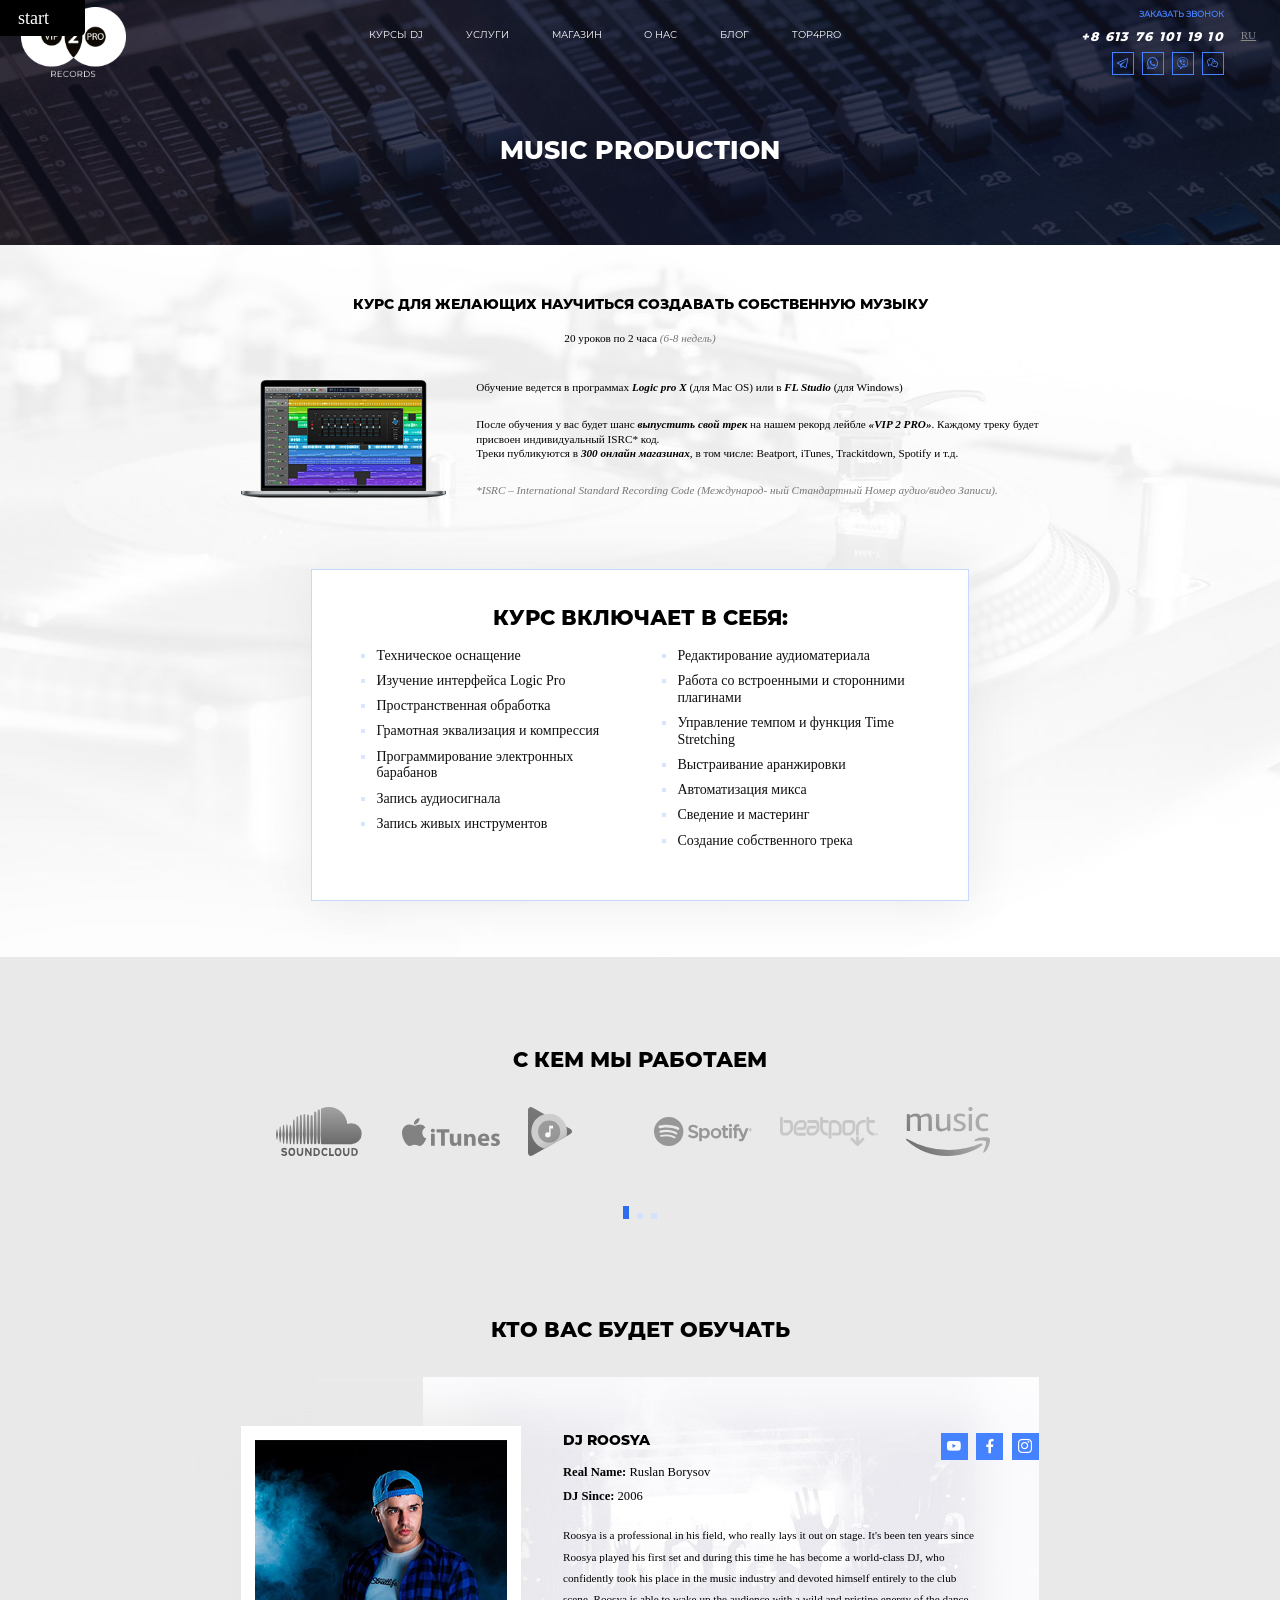
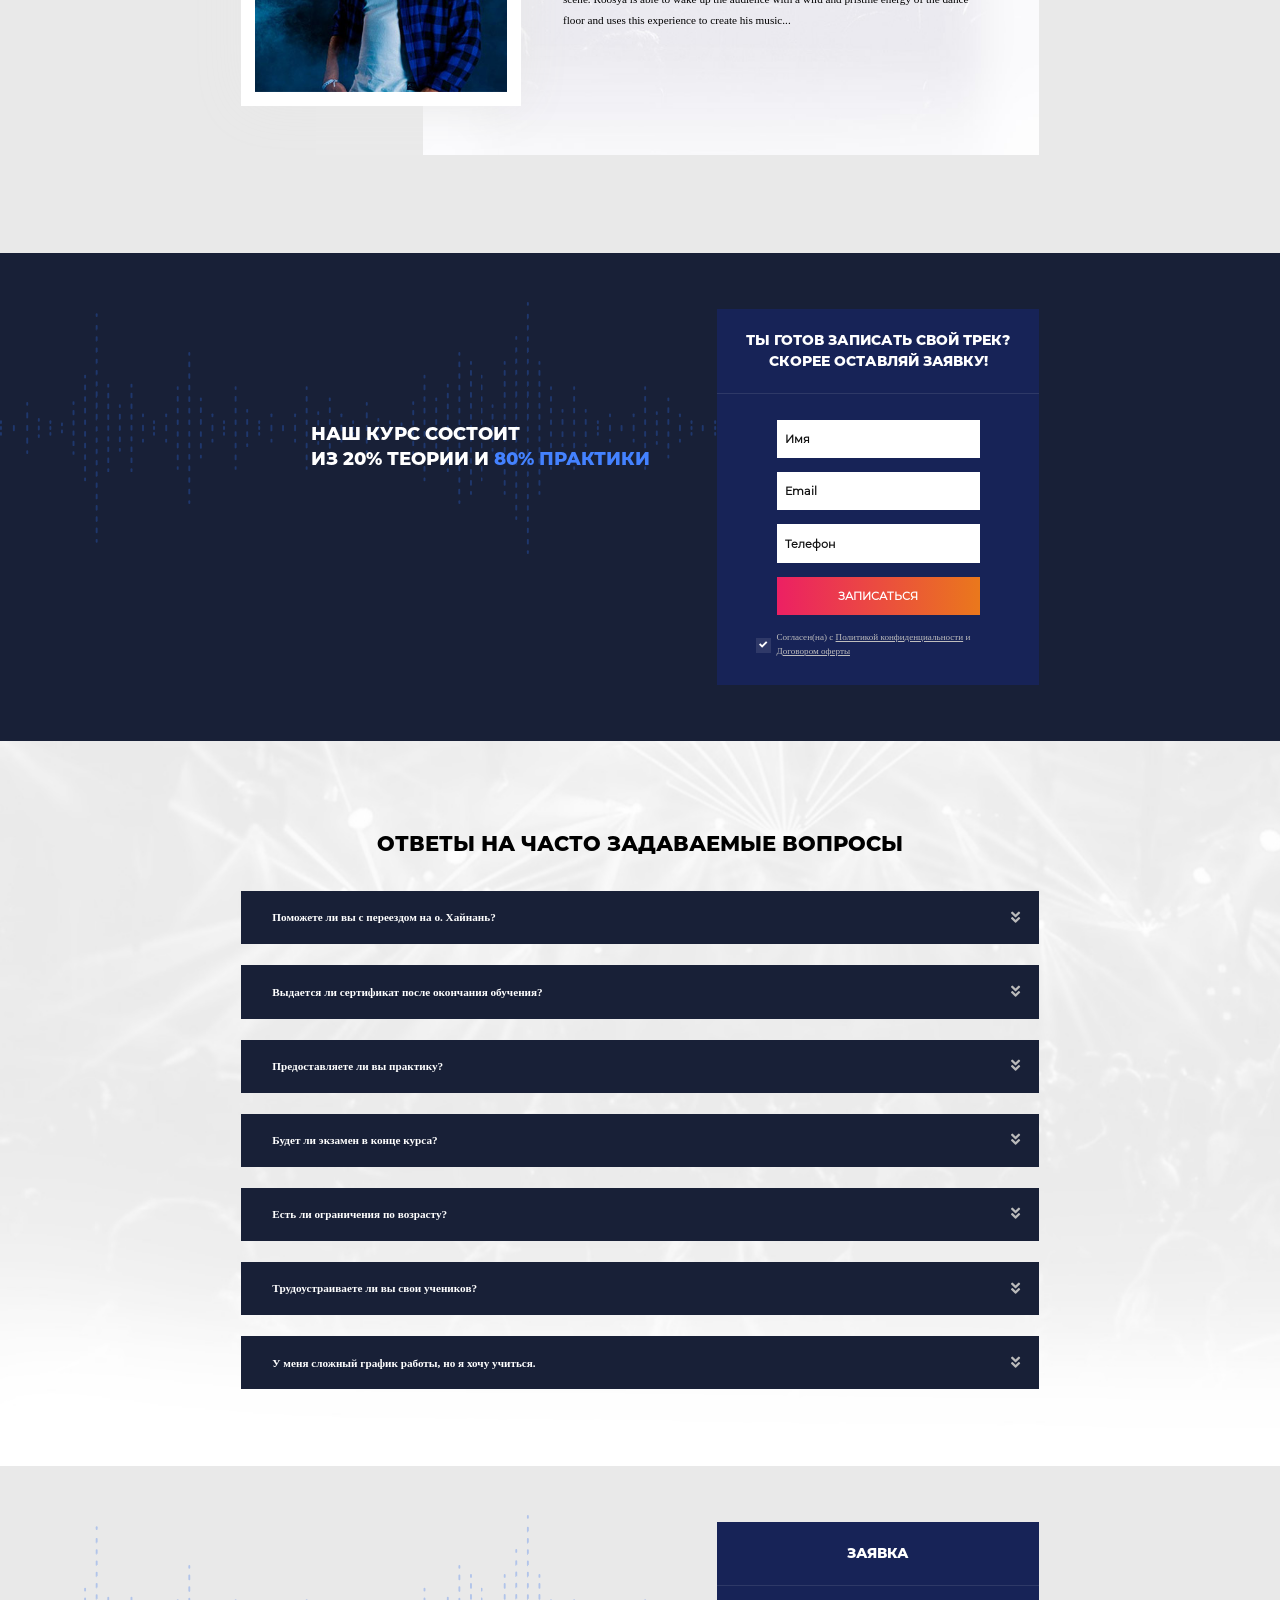
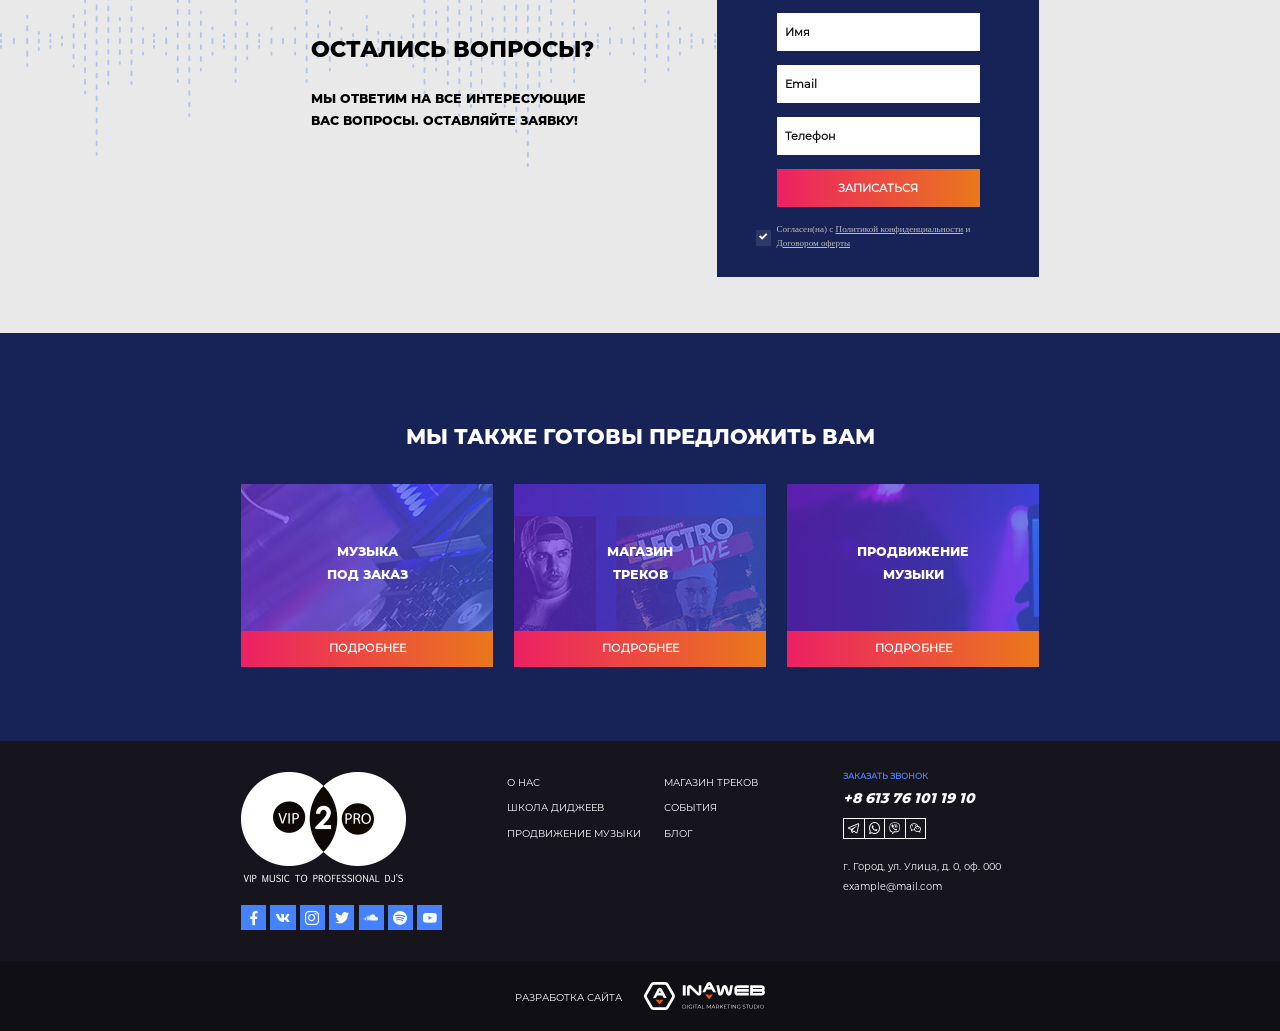
==== index.html @ 23c4c739 "first commit" ====
<!DOCTYPE html>
<html lang="en">
<head>
    <meta charset="UTF-8">
    <meta name="viewport" content="width=device-width, initial-scale=1">
    <title>Music production</title>
    <link rel="stylesheet" href="css/main.css">
    <link rel="stylesheet" href="fonts/icomoon/style.css">
    <script type='text/javascript' src='js/jq.js'></script>
    <script type='text/javascript' src='js/js.js'></script>
    <script type='text/javascript' src="js/jquery.carouFredSel-6.2.1.js"></script>
    <script type='text/javascript' src="js/events.js"></script>
</head>
<body>
<div id="page">
    <div class="mobileNav">
        <div class="mobileHeader">
            <div class="logo"><a href="#"><img src="img/logos/logo-min.png" alt=""></a></div>
            <div class="menuCont">
                <img src="img/icons/menu.svg" alt="">
            </div>
            <div class="mid">
                <div class="dropDown">
                    <span>ru</span>
                    <ul>
                        <li><a href="#">cn</a></li>
                        <li><a href="#">en</a></li>
                    </ul>
                </div>
                <ul class="mhControls">
                    <li>
                        <i class="icon-like"></i>
                        <span>1</span>
                    </li>
                    <li>
                        <i class="icon-cart"></i>
                        <span>1</span>
                    </li>
                    <li class="show">
                        <a href="tel:+375291234567"><i class="icon-phone"></i></a>
                    </li>
                </ul>
            </div>
        </div>
        <div class="mobileMenu">
            <div class="holder"></div>
            <ul>
                <li><a href="#">Курсы DJ</a></li>
                <li><a href="#">Услуги</a></li>
                <li><a href="#">Магазин</a></li>
                <li><a href="#">Школа диджеев</a></li>
                <li><a href="#">Продвижение музыки</a></li>
                <li><a href="#">Top4Pro</a></li>
                <li><a href="#">О нас</a></li>
                <li><a href="#">События</a></li>
                <li><a href="#">Блог</a></li>
            </ul>
        </div>
        <div class="mhHolder"></div>
    </div>
    <header>
        <div class="logo">
            <a href="/"><img src="img/logos/logo.png" alt=""></a>
        </div>
        <div class="linksContacs">
            <div class="right">
                <div class="dropDown">
                    <span>ru</span>
                    <ul>
                        <li><a href="#">cn</a></li>
                        <li><a href="#">en</a></li>
                    </ul>
                </div>
            </div>
            <div class="left">
                <ul class="inlineFix">
                    <li>
                        <i class="icon-like"></i>
                        <span>1</span>
                    </li>
                    <li>
                        <i class="icon-cart"></i>
                        <span>1</span>
                    </li>
                </ul>
            </div>
            <div class="wrapper">
                <div class="reqCall"><a href="">заказать звонок</a></div>
                <div class="phone"><span>+8 613 76 101 19 10</span></div>
                <ul class="messengerList">
                    <li>
                        <a href="#"><i class="icon-telegram-app-hover"></i></a>
                    </li>
                    <li>
                        <a href="#"><i class="icon-whatsapp-hover"></i></a>
                    </li>
                    <li>
                        <a href="#"><i class="icon-viber-hover"></i></a>
                    </li>
                    <li>
                        <a href="#"><i class="icon-weixin-hover"></i></a>
                    </li>
                </ul>
            </div>
        </div>
        <ul class="headerMenu">
            <li><a href="#">курсы dj</a></li>
            <li><a href="#">услуги</a></li>
            <li><a href="#">магазин</a></li>
            <li><a href="#">о нас</a></li>
            <li><a href="#">блог</a></li>
            <li><a href="#">top4pro</a></li>
        </ul>
    </header>
    <div id="content">
        <selection class="intro musicProd">
            <div class="contentWrapper">
                <h1>music production</h1>
            </div>
        </selection>
        <selection class="courseInfo">
            <div class="contentWrapper">
                <h2 class="selTitleMin">Курс для желающих научиться создавать собственную музыку</h2>
                <div class="courseLenght">20 уроков по 2 часа <span class="grayItal">(6-8 недель)</span></div>
                <div class="metaInfo">
                    <div class="imgWrapper">
                        <img src="img/logicx.png">
                    </div>
                    <div class="textWrapper">
                        <p>Обучение ведется в программах <span class="blackItal">Logic pro X</span> (для Mac OS) или в <span class="blackItal">FL Studio</span> (для Windows)</p>
                        <p>После обучения у вас будет шанс <span class="blackItal">выпустить свой трек</span> на нашем рекорд лейбле
                            <span class="blackItal">«VIP 2 PRO»</span>. Каждому треку будет присвоен индивидуальный ISRC* код.<br>
                            Треки публикуются в <span class="blackItal">300 онлайн магазинах</span>, в том числе: Beatport, iTunes, Trackitdown, Spotify и т.д.</p>
                        <p class="ps"><span class="grayItal">*ISRC – International Standard Recording Code (Международ- ный Стандартный Номер аудио/видео Записи).</span></p>
                    </div>
                    <div class="clear"></div>
                    <div class="courseInclude">
                        <h2 class="selTitle">Курс включает в себя:</h2>
                        <ul class="left">
                            <li><span>Техническое оснащение</span></li>
                            <li><span>Изучение интерфейса Logic Pro</span></li>
                            <li><span>Пространственная обработка</span></li>
                            <li><span>Грамотная эквализация и компрессия</span></li>
                            <li><span>Программирование электронных барабанов</span></li>
                            <li><span>Запись аудиосигнала</span></li>
                            <li><span>Запись живых инструментов</span></li>
                        </ul>
                        <ul class="right">
                            <li><span>Редактирование аудиоматериала</span></li>
                            <li><span>Работа со встроенными и сторонними плагинами</span></li>
                            <li><span>Управление темпом и функция Time Stretching</span></li>
                            <li><span>Выстраивание аранжировки</span></li>
                            <li><span>Автоматизация микса</span></li>
                            <li><span>Сведение и мастеринг</span></li>
                            <li><span>Создание собственного трека</span></li>
                        </ul>
                        <div class="clear"></div>
                    </div>
                </div>
            </div>
        </selection>
        <selection class="weWork">
            <div class="contentWrapper">
                <h2 class="selTitle">С кем мы работаем</h2>
                <div class="list_carousel responsive carousel-sponsors">
                    <ul class="wwList" id="carousel-sponsors-id">
                        <li><a href="#"><img src="img/logos/soundcloud_logo.svg" alt=""></a></li>
                        <li><a href="#" class="blackLogo"><img src="img/logos/itunes_logo.svg" alt=""></a></li>
                        <li><a href="#"><img src="img/logos/googleplaymusic-logo.svg" alt=""></a></li>
                        <li><a href="#"><img src="img/logos/spotify-logo.svg" alt=""></a></li>
                        <li><a href="#"><img src="img/logos/beatport-logo.svg" alt=""></a></li>
                        <li><a href="#"><img src="img/logos/amazonmusic-logo.svg" alt=""></a></li>
                        <li><a href="#"><img src="img/logos/deezer-logo.svg" alt=""></a></li>
                        <li><a href="#"><img src="img/logos/soundcloud_logo.svg" alt=""></a></li>
                        <li><a href="#" class="blackLogo"><img src="img/logos/itunes_logo.svg" alt=""></a></li>
                        <li><a href="#"><img src="img/logos/googleplaymusic-logo.svg" alt=""></a></li>
                        <li><a href="#"><img src="img/logos/spotify-logo.svg" alt=""></a></li>
                        <li><a href="#"><img src="img/logos/beatport-logo.svg" alt=""></a></li>
                        <li><a href="#"><img src="img/logos/amazonmusic-logo.svg" alt=""></a></li>
                        <li><a href="#"><img src="img/logos/deezer-logo.svg" alt=""></a></li>
                    </ul>
                </div>
                <ul class="rsPagination inlineFix" id="sponsorPagination">
                    <li></li>
                    <li></li>
                    <li></li>
                    <li class="selected"></li>
                    <li></li>
                </ul>
            </div>
        </selection>
        <selection class="teacherSel">
            <div class="contentWrapper">
                <h2 class="selTitle">Кто вас будет обучать</h2>
                <div class="teacherInfo">
                    <div class="imgWrapper">
                        <img src="img/dj-photo.jpg" alt="">
                    </div>
                    <div class="textWrapper">
                        <div class="socLinks">
                            <a href=""><i class="icon-youtube"></i></a>
                            <a href=""><i class="icon-facebook"></i></a>
                            <a href=""><i class="icon-instagram"></i></a>
                        </div>
                        <div class="title">DJ ROOSYA</div>
                        <div class="row">
                            <span>Real Name:</span> Ruslan Borysov
                        </div>
                        <div class="row">
                            <span>DJ Since:</span> 2006
                        </div>
                        <p>
                            Roosya is a professional in his field, who really lays it out on stage. It's been ten years since Roosya played his first set and during this
                            time he has become a world-class DJ, who confidently took his place in the music industry and devoted himself entirely to the club scene.
                            Roosya is able to wake up the audience with a wild and pristine energy of the dance floor and uses this experience to create his music...
                        </p>
                    </div>
                </div>
                <div class="clear"></div>
            </div>
        </selection>
        <selection class="reqForm rq3">
            <div class="formBg"></div>
            <div class="contentWrapper">
                <div class="textWrapper">
                    <div class="more">Наш курс состоит<br>из 20% теории и <span class="blue">80% практики</span></div>
                </div>
                <div class="formWrapper">
                    <div class="title">Ты готов записать свой трек?<br>Скорее оставляй заявку!</div>
                    <ul class="cList">
                        <li><input type="text" placeholder="Имя"></li>
                        <li><input type="text" placeholder="Email"></li>
                        <li><input type="text" placeholder="Телефон"></li>
                        <li><input class="gradientButton" type="submit" value="Записаться"></li>
                    </ul>
                    <div class="conf">
                        <label class="cCheck">
                            <input type="checkbox">
                            <span class="checkBox"><i class="icon-checkmark"></i></span>
                            <span class="text">Согласен(на) с <a href="#">Политикой конфиденциальности</a> и <a href="#">Договором оферты</a></span>
                        </label>
                    </div>
                </div>
                <div class="clear"></div>
            </div>
        </selection>
        <selection class="moreQuestions">
            <div class="contentWrapper">
                <h2 class="selTitle">Ответы на часто задаваемые вопросы</h2>
                <ul class="slideList">
                    <li>
                        <div class="title">
                            <div class="tWrap">
                                <span>Поможете ли вы с переездом на о. Хайнань?</span>
                                <div class="arrow">
                                    <i class="icon-angle-double-down"></i>
                                    <i class="icon-angle-double-up"></i>
                                </div>
                            </div>
                        </div>
                        <div class="more">
                            <p>Да, мы помогаем с переездом. Да, мы помогаем с переездом. Да, мы помогаем с переездом. Да, мы помогаем с переездом. Да, мы помогаем с переездом.</p>
                        </div>
                    </li>
                    <li>
                        <div class="title">
                            <div class="tWrap">
                                <span>Выдается ли сертификат после окончания обучения?</span>
                                <div class="arrow">
                                    <i class="icon-angle-double-down"></i>
                                    <i class="icon-angle-double-up"></i>
                                </div>
                            </div>
                        </div>
                        <div class="more">
                            <p>Да, мы помогаем с переездом. Да, мы помогаем с переездом. Да, мы помогаем с переездом. Да, мы помогаем с переездом. Да, мы помогаем с переездом.</p>
                        </div>
                    </li>
                    <li>
                        <div class="title">
                            <div class="tWrap">
                                <span>Предоставляете ли вы практику?</span>
                                <div class="arrow">
                                    <i class="icon-angle-double-down"></i>
                                    <i class="icon-angle-double-up"></i>
                                </div>
                            </div>
                        </div>
                        <div class="more">
                            <p>Да, мы помогаем с переездом. Да, мы помогаем с переездом. Да, мы помогаем с переездом. Да, мы помогаем с переездом. Да, мы помогаем с переездом.</p>
                        </div>
                    </li>
                    <li>
                        <div class="title">
                            <div class="tWrap">
                                <span>Будет ли экзамен в конце курса?</span>
                                <div class="arrow">
                                    <i class="icon-angle-double-down"></i>
                                    <i class="icon-angle-double-up"></i>
                                </div>
                            </div>
                        </div>
                        <div class="more">
                            <p>Да, мы помогаем с переездом. Да, мы помогаем с переездом. Да, мы помогаем с переездом. Да, мы помогаем с переездом. Да, мы помогаем с переездом.</p>
                        </div>
                    </li>
                    <li>
                        <div class="title">
                            <div class="tWrap">
                                <span>Есть ли ограничения по возрасту?</span>
                                <div class="arrow">
                                    <i class="icon-angle-double-down"></i>
                                    <i class="icon-angle-double-up"></i>
                                </div>
                            </div>
                        </div>
                        <div class="more">
                            <p>Да, мы помогаем с переездом. Да, мы помогаем с переездом. Да, мы помогаем с переездом. Да, мы помогаем с переездом. Да, мы помогаем с переездом.</p>
                        </div>
                    </li>
                    <li>
                        <div class="title">
                            <div class="tWrap">
                                <span>Трудоустраиваете ли вы свои учеников?</span>
                                <div class="arrow">
                                    <i class="icon-angle-double-down"></i>
                                    <i class="icon-angle-double-up"></i>
                                </div>
                            </div>
                        </div>
                        <div class="more">
                            <p>Да, мы помогаем с переездом. Да, мы помогаем с переездом. Да, мы помогаем с переездом. Да, мы помогаем с переездом. Да, мы помогаем с переездом.</p>
                        </div>
                    </li>
                    <li>
                        <div class="title">
                            <div class="tWrap">
                                <span>У меня сложный график работы, но я хочу учиться.</span>
                                <div class="arrow">
                                    <i class="icon-angle-double-down"></i>
                                    <i class="icon-angle-double-up"></i>
                                </div>
                            </div>
                        </div>
                        <div class="more">
                            <p>Да, мы помогаем с переездом. Да, мы помогаем с переездом. Да, мы помогаем с переездом. Да, мы помогаем с переездом. Да, мы помогаем с переездом.</p>
                        </div>
                    </li>
                </ul>
            </div>
        </selection>
        <selection class="reqForm rq2">
            <div class="formBg"></div>
            <div class="contentWrapper">
                <div class="textWrapper">
                    <h2>Остались вопросы?</h2>
                    <h3>Мы ответим на все интересующие<br>вас вопросы. Оставляйте заявку!</h3>
                </div>
                <div class="formWrapper">
                    <div class="title">заявка</div>
                    <ul class="cList">
                        <li><input type="text" placeholder="Имя"></li>
                        <li><input type="text" placeholder="Email"></li>
                        <li><input type="text" placeholder="Телефон"></li>
                        <li><input class="gradientButton" type="submit" value="Записаться"></li>
                    </ul>
                    <div class="conf">
                        <label class="cCheck">
                            <input type="checkbox">
                            <span class="checkBox"><i class="icon-checkmark"></i></span>
                            <span class="text">Согласен(на) с <a href="#">Политикой конфиденциальности</a> и <a href="#">Договором оферты</a></span>
                        </label>
                    </div>
                </div>
                <div class="clear"></div>
            </div>
        </selection>
        <selection class="moreOffers">
            <div class="contentWrapper">
                <h2 class="selTitle">Мы также готовы предложить вам</h2>
                <ul class="mOffersList">
                    <li>
                        <div class="imgWrapper">
                            <img src="img/custom-music-card.jpg" alt="">
                            <div><span>Музыка<br>под заказ</span></div>
                        </div>
                        <a href="#" class="cButton">подробнее</a>
                    </li>
                    <li>
                        <div class="imgWrapper">
                            <img src="img/shop-card.jpg" alt="">
                            <div><span>Магазин<br>треков</span></div>
                        </div>
                        <a href="#" class="cButton">подробнее</a>
                    </li>
                    <li>
                        <div class="imgWrapper">
                            <img src="img/advance-card.jpg" alt="">
                            <div><span>Продвижение<br>музыки</span></div>
                        </div>
                        <a href="#" class="cButton">подробнее</a>
                    </li>
                </ul>
                <div class="clear"></div>
            </div>
        </selection>
    </div>
    <div class="footerHolder"></div>
    <footer>
        <div class="contentWrapper">
            <div class="left">
                <div class="logo">
                    <a href="#"><img src="img/logos/logo-footer.png"></a>
                </div>
                <div class="socLinks">
                    <a href=""><i class="icon-facebook"></i></a>
                    <a href=""><i class="icon-vk-footer"></i></a>
                    <a href=""><i class="icon-instagram"></i></a>
                    <a href=""><i class="icon-twitter-footer"></i></a>
                    <a href=""><i class="icon-soundcloud-footer"></i></a>
                    <a href=""><i class="icon-spotify-footer"></i></a>
                    <a href=""><i class="icon-youtube"></i></a>
                </div>
            </div>
            <div class="right">
                <div class="reqCall">
                    <a href="#">Заказать звонок</a>
                </div>
                <div class="phone">+8 613 76 101 19 10</div>
                <ul class="revSocLinks">
                    <li><a href="#"><i class="icon-telegram-app-hover"></i></a></li>
                    <li><a href="#"><i class="icon-whatsapp-hover"></i></a></li>
                    <li><a href="#"><i class="icon-viber-hover"></i></a></li>
                    <li><a href="#"><i class="icon-weixin-hover"></i></a></li>
                </ul>
                <p>г. Город, ул. Улица, д. 0, оф. 000</p>
                <p><a href="mailto:example@mail.com">example@mail.com</a></p>
            </div>
            <ul class="menu">
                <li><a href="#">О нас</a></li>
                <li><a href="#">Магазин треков</a></li>
                <li><a href="#">Школа диджеев</a></li>
                <li><a href="#">События</a></li>
                <li><a href="#">Продвижение музыки</a></li>
                <li><a href="#">Блог</a></li>
            </ul>
            <div class="clear"></div>
        </div>
        <div class="siteDevelopment">
            <span>разработка сайта</span>
            <img src="img/logos/inaweb.svg" alt="">
        </div>
    </footer>
</div>
</body>
</html>
---- css/main.css ----
html, body, div, span, applet, object, iframe,
h1, h2, h3, h4, h5, h6, p, blockquote, pre,
a, abbr, acronym, address, big, cite, code,
del, dfn, em, img, ins, kbd, q, s, samp,
small, strike, strong, sub, sup, tt, var,
b, u, i, center,
dl, dt, dd, ol, ul, li,
fieldset, form, label, legend,
table, caption, tbody, tfoot, thead, tr, th, td,
article, aside, canvas, details, embed,
figure, figcaption, footer, header, hgroup,
main, menu, nav, output, ruby, section, summary,
time, mark, audio, video {
    margin: 0;
    padding: 0;
    border: 0;
    vertical-align: baseline;
}

article, aside, details, figcaption, figure,
footer, header, hgroup, main, menu, nav, section {
    display: block;
}

ol, ul {
    list-style: none;
}

blockquote, q {
    quotes: none;
}

blockquote:before, blockquote:after,
q:before, q:after {
    content: '';
    content: none;
}

button, html input[type=button], input[type=reset], input[type=submit] {
    -webkit-appearance: button;
    cursor: pointer;
}

a:hover, a:active {
    outline: none;
}

html, body {
    height: 100%;
    min-height: 100%;
    background-color: #e9e9e9;
}

table {
    border-collapse: collapse;
    border-spacing: 0;
}

@font-face {
    font-family: PTSans;
    src: url("../fonts/pt-sans/pts55f.ttf");
}

@font-face {
    font-family: montserrat;
    src: url("../fonts/montserrat/Montserrat-ExtraBold.otf");
}

@font-face {
    font-family: montserratR;
    src: url("../fonts/montserrat/Montserrat-Regular.otf");
}

body, .inlineFix li {
    line-height: 1;
    font-size: 20px;
    font-family: PTSans;
}

@media (max-width: 1700px) {
    body, .inlineFix li {
        font-size: 18px;
    }
}

@media (max-width: 1600px) {
    body, .inlineFix li {
        font-size: 17px;
    }
}

@media (max-width: 1500px) {
    body, .inlineFix li {
        font-size: 16px;
    }
}

@media (max-width: 1400px) {
    body, .inlineFix li {
        font-size: 14px;
    }
}

selection {
    display: block;
}

.contentWrapper {
    width: 57em;
    margin: 0 auto;
}

header {
    position: absolute;
    height: 6em;
    width: 100%;
    z-index: 2;
}

a {
    text-decoration: none;
}

header .logo {
    padding-top: 0.5em;
    margin-left: 1.5em;
    float: left;
}

header .logo img {
    height: 5em;
}

header .linksContacs {
    float: right;
}

.blackLogo {
    opacity: 0.5;
}

.blackLogo:hover {
    opacity: 1;
}

.intro {
    height: 25em;
    display: block;
    color: white;
    text-align: center;
    padding-top: 18em;
}

.intro.main {
    background: url(../img/intro_bg.jpg) no-repeat;
    background-size: cover;
}

.intro.musicProd {
    background: url(../img/music-production-main-bg.jpg) no-repeat;
    background-size: cover;
    padding: 9.5em 0 0;
    height: 8em;
}

.intro.musicShop {
    background: url(../img/shop-main-bg.jpg) no-repeat;
    background-size: cover;
    padding: 8em 0 0;
    height: 10.5em;
}

.intro h1 {
    text-transform: uppercase;
    font-family: montserrat;
    font-size: 1.8em;
    line-height: 1.4em;
}

.intro h2 {
    text-transform: uppercase;
    font-weight: bold;
    margin-top: 2.1em;
    font-size: 0.9em;
    font-family: montserratR;
}

.linksContacs {
    width: 15em;
    padding-top: 0.7em;
    -webkit-transform: translate3d(0, 0, 0);
    transform: translate3d(0, 0, 0);
}

.linksContacs .phone {
    color: white;
    font-size: 0.9em;
    font-weight: bold;
    padding: 1em 0 0.7em;
    font-style: italic;
    font-family: montserrat;
    letter-spacing: 0.1em;
}

.linksContacs .phone:hover {
    -ms-transform: scale(1.1);
    -moz-transform: scale(1.1);
    -webkit-transform: scale(1.1);
    -o-transform: scale(1.1);
    transform: scale(1.1);
}

.linksContacs .phone {
    -webkit-transition: all .2s;
    -moz-transition: all .2s;
    -o-transition: all .2s;
    transition: all .2s;
}

.linksContacs .wrapper {
    text-align: right;
    margin-right: 4em;
}

.listStyleBts {
    float: right;
}

.listStyleBts li {
    width: 2em;
    height: 2em;
    border: 1px solid #b5b5b5;
    color: #777777;
    display: inline-block;
    position: relative;
    text-align: center;
    cursor: pointer;
    margin-left: -1px;
    line-height: 2.2em;
}

.listStyleBts li.act {
    z-index: 1;
    cursor: default;
    color: #4282fe;
    border-color: #4282fe;
}

.blue {
    color: #4482ff;
}

.linksContacs .right {
    float: right;
    margin-right: 1.7em;
    padding-top: 1.3em;
}

.linksContacs .left {
    float: left;
    display: none;
    color: white;
    width: 5em;
}

.linksContacs .left li {
    display: inline-block;
    padding: 1.3em 0.6em;
    position: relative;
}

.linksContacs .left span {
    position: absolute;
    display: block;
    background-color: #4482ff;
    color: white;
    border-radius: 100%;
    font-size: 0.7em;
    text-align: center;
    width: 1.4em;
    height: 1.4em;
    line-height: 1.4em;
    top: 1.4em;
    left: 1.6em;
}

.itemIcons .linksContacs .left {
    display: block;
}

.itemIcons .linksContacs {
    width: 20em;
}

.itemIcons .linksContacs .wrapper {
    margin-left: 5em;
}

.dropDown span {
    text-transform: uppercase;
    text-decoration: underline;
    color: #888888;
    font-size: 0.8em;
    cursor: default;
}

.dropDown span:hover {
    color: white;
}

.dropDown:hover ul {
    display: block;
}

.dropDown ul {
    position: absolute;
    background-color: #16141c;
    color: white;
    text-transform: uppercase;
    margin-left: -0.5em;
    display: none;
    padding-top: 0.2em;
}

.dropDown a {
    color: white;
    font-size: 0.8em;
}

.dropDown li {
    padding: 0.2em 0.5em;
}

.dropDown a:hover {
    color: #4482ff;
}

.headerMenu {
    margin: 0 14.5em 0 10em;
    text-align: center;
}

.headerMenu li {
    display: inline-block;
    text-transform: uppercase;
    line-height: 6em;
    padding: 0 1.4em;
}

.headerMenu a {
    color: white;
    font-size: 0.7em;
    font-family: montserratR;
}

.headerMenu a:hover {
    color: #4582ff;
}

.messengerList li {
    display: inline-block;
    width: 1.45em;
    height: 1.45em;
    line-height: 1.5em;
    border: 1px solid #4582ff;
    text-align: center;
    margin-left: 0.3em;
}

.messengerList li:hover {
    background-color: #4582ff;
}

.messengerList li a {
    color: #4582ff;
    display: block;
}

.messengerList li:hover a {
    color: white;
}


.messengerList i {
    font-size: 0.8em;
}

.reqCall {
    text-transform: uppercase;
    font-size: 0.6em;
    font-family: montserratR;
    font-weight: bold;
}

.reqCall a {
    color: #4681ff;
}

.reqCall a:hover {
    color: white;
}

h2 {
    text-align: center;
}

.clear {
    clear: both;
}

.selTitle {
    text-transform: uppercase;
    line-height: 1.5em;
    font-family: montserrat;
    padding: 1.5em 0;
}

.iconDesc {
    text-align: center;
    margin-left: -3em;
}

.iconDesc li {
    width: 17em;
    margin-left: 3em;
    float: left;
    min-height: 8.5em;
}

.iconDesc.fourCols li {
    width: 13em;
    margin-left: 2em;
}

.iconDesc .icon img {
    max-height: 2.5em;
    max-width: 2.5em;
}

.iconDesc .textWrapper {
    line-height: 1.4em;
    padding-top: 0.7em;
}

.selCont {
    padding: 3em 0;
    background: url(../img/form_bg.jpg) no-repeat;
    background-size: cover;
}

.youGet {
    padding: 3em 0;
}

.imgDesc {
    margin-left: -4.5em;
}

.imgDesc li {
    height: 6.5em;
    float: left;
    margin-left: 4.5em;
    width: 26.25em;
    display: table;
    margin-bottom: 2.5em;
}

.imgDesc .row {
    display: table-row;
}

.imgDesc .imgWrapper {
    width: 8.25em;
    height: 6.5em;
    display: table-cell;
}

.imgDesc .imgWrapper img {
    width: 8.25em;
}

.imgDesc .textWrapper {
    display: table-cell;
    vertical-align: middle;
}

.imgDesc .textWrapper span {
    font-size: 0.8em;
    background-color: white;
    box-shadow: 0 0 50px 0.4px #e8e8e8;
    display: inline-block;
    padding: 1.4em 1em 1.4em 1.8em;
    width: 19.5em;
}

.ourLife {
    background: #20283d url(../img/dark-bg.jpg) repeat-x;
    color: white;
    padding: 2.5em 0 1em;
}

.imgDesc2 li {
    display: table;
    margin-bottom: 5em;
}

.imgDesc2 .row {
    height: 11.3em;
    display: table-row;
}

.imgDesc2 .imgWrapper {
    width: 27.75em;
    display: table-cell;
}

.imgDesc2 .imgWrapper img {
    width: 100%;
}

.imgDesc2 .textWrapper {
    display: table-cell;
    vertical-align: middle;
    position: relative;
}

.imgDesc2 .textWrapper span {
    display: inline-block;
    background: url(../img/mask/dBlue50.png);
    width: 27em;
    font-size: 0.9em;
    line-height: 1.4em;
    padding: 2em 2em 2em 3.5em;
}

.imgDesc2 .left .imgWrapper {
    float: left;
}

.imgDesc2 .right .imgWrapper {
    float: right;
}

.blueVLine {
    height: 9.3em;
    top: 1em;
    background-color: #4482ff;
    width: 0.5em;
    position: absolute;
}

.right .blueVLine {
    right: 0;
}

.left .blueVLine {
    left: 0;
}

.whiteBg {
    background-color: white;
}

.reqForm {
    padding: 4em 0;
    position: relative;
}

.reqForm h2 {
    text-align: left;
    font-size: 1.6em;
    padding-bottom: 1em;
    text-transform: uppercase;
    line-height: 1.4em;
}

.reqForm .formBg {
    position: absolute;
    background: url(../img/gistogram.svg) repeat-x;
    height: 18em;
    width: 70%;
    z-index: 1;
    top: 3.5em;
    left: 0;
    opacity: 0.3;
}

.reqForm .contentWrapper {
    position: relative;
    z-index: 2;
}

.reqForm h3 {
    text-transform: uppercase;
    font-size: 0.9em;
    line-height: 1.7em;
    padding-bottom: 2em;
}

.reqForm .more {
    text-transform: uppercase;
    font-size: 1.3em;
    line-height: 1.4em;
}

.rq1 {
    background-color: #182037;
    color: white;
}

.reqForm .formWrapper {
    width: 23em;
    background-color: #172357;
    padding-bottom: 2em;
    float: right;
}

.reqForm.rq4 .formWrapper {
    width: 18em;
}

.reqForm.rq4 .conf {
    width: 12.5em;
}

.reqForm .formWrapper .title {
    font-family: montserrat;
    text-transform: uppercase;
    line-height: 1.5em;
    padding: 1.5em;
    text-align: center;
    border-bottom: 1px solid #2e3967;
    color: white;
}

.reqForm .cCheck .checkBox {
    top: 1.2em;
    left: -2.5em;
    color: white;
}

.reqForm .textWrapper {
    width: 25em;
    font-family: montserrat;
    padding: 8em 0 0 5em;
    float: left;
}

.reqForm .cList {
    width: 14.5em;
    margin: 0 auto;
    padding: 1.9em 0 0;
}

.reqForm .cList li {
    margin-bottom: 1em;
}

.reqForm .cList input {
    font-size: 0.8em;
    font-family: montserratR;
    font-weight: bold;
    border: 0;
    height: 3.4em;
    line-height: 3.4em;
    padding: 0 0.8em;
    width: 100%;
    box-sizing: border-box;
}

.reqForm .cList input::placeholder {
    color: #111111;
    opacity: 1;
}

.reqForm .cList input:-ms-input-placeholder {
    color: #111111;
}

.reqForm .cList input::-ms-input-placeholder {
    color: #111111;
}

.gradientButton {
    color: white;
    background: linear-gradient(to right, #ec2063, #ea781c);
    text-transform: uppercase;
}

.cCheck {
    position: relative;
}

.cCheck input {
    display: none;
}

.cCheck .checkBox {
    font-size: 0.6em;
    position: absolute;
    width: 1.8em;
    height: 1.8em;
    background-color: #2f3968;
    line-height: 1.8em;
    text-align: center;
}

.reqForm .conf {
    width: 14.5em;
    margin: 0 auto;
}

.reqForm .cCheck {
    color: #bebdbd;
}

.reqForm .cCheck a {
    color: #bebdbd;
    text-decoration: underline;
}

.reqForm .cCheck a:hover {
    text-decoration: none;
    color: white;
}

.reqForm .cCheck .text {
    font-size: 0.65em;
}

.teacherInfo .imgWrapper {
    width: 20em;
    height: 20em;
    float: left;
    box-shadow: 0 0 50px 0.4px #e8e8e8;
    margin-top: 3.5em;
    background-color: white;
    position: relative;
    z-index: 2;
}

.teacherInfo .imgWrapper img {
    width: 18em;
    height: 18em;
    margin: 1em;
}

.teacherInfo .textWrapper {
    margin-left: 13em;
    background: #f8f8fa url(../img/bj-photo-trainer.jpg) no-repeat;
    background-size: cover;
    padding: 4em 4em 3em 10em;
    min-height: 20em;
    position: relative;
    z-index: 1;
}

.teacherInfo .textWrapper .socLinks {
    position: absolute;
    right: 0;
}

.teacherInfo .textWrapper .socLinks a {
    margin-right: 0;
    margin-left: 0.6em;
}

.teacherInfo .title {
    font-family: montserrat;
    margin-bottom: 1.4em;
}

.teacherInfo .row {
    padding-bottom: 0.9em;
    font-size: 0.9em;
}

.teacherInfo .row span {
    font-weight: bold;
}

.teacherInfo p {
    line-height: 1.9em;
    font-size: 0.8em;
    padding-top: 1em;
}

.teacherInfo .socLinks a {
    border: 1px solid transparent;
}

.teacherInfo .socLinks a:hover {
    border-color: #4582ff;
}

.teacherSel {
    padding-bottom: 7em;
}

.courses {
    background-color: #172357;
    color: white;
    padding: 4em 0 8em;
}

.coursesList {
    margin-left: -1.5em;
    color: #111111;
}

.coursesList li {
    float: left;
    width: 18em;
    background-color: white;
    margin-left: 1.5em;
}

.coursesList li img {
    display: block;
}

.coursesList .title {
    font-family: montserrat;
    padding: 0.8em 1em 0.7em;
    line-height: 1.2em;
}

.coursesList p {
    font-size: 0.7em;
    font-style: italic;
    color: #777777;
    padding: 0 1.5em 0.5em;
    line-height: 1.4em;
}

.coursesList .more {
    font-weight: bold;
    font-size: 0.7em;
    padding-bottom: 1em;
}

.coursesList .cHead {
    min-height: 13.5em;
    border-bottom: 1px solid #eaeaea;
    text-align: center;
}

.coursesList .cHead img {
    width: 100%;
}

.coursesList .cBody {
    border-bottom: 1px solid #eaeaea;
    padding: 0.9em 1em 0;
    min-height: 11em;
}

.coursesList .cBody div {
    font-size: 0.8em;
    padding-bottom: 0.85em;
}

.coursesList .cBody a {
    color: #4482ff;
}

.coursesList .cFooter {
    padding: 1em;
}

.coursesList .cost {
    text-align: center;
    font-family: montserrat;
    font-style: italic;
    font-size: 1.4em;
    padding-bottom: 0.9em;
}

.coursesList .cost span {
    font-size: 0.5em;
}

.cButton {
    font-size: 0.8em;
    display: block;
    text-transform: uppercase;
    color: white;
    height: 3.2em;
    line-height: 3.2em;
    text-align: center;
    background: linear-gradient(to right, #ec2063, #ea781c);
    font-weight: bold;
    font-family: montserratR;
}

.cButton:hover, .gradientButton:hover, .blueButton:hover {
    background: linear-gradient(to right, #6b2ddf, #2d6cec);
}

.yourTraining {
    padding: 4em 0;
    background: url(../img/training-bg.jpg) no-repeat;
    background-size: cover;
}

.trainingInfo li {
    float: left;
}

.trainingInfo {
    padding-left: 2.6em;
}

.trainingInfo .arrow {
    width: 6.5em;
    text-align: center;
    height: 5.5em;
    vertical-align: top;
    padding-top: 3em;
    display: none;
}

.trainingInfo .arrow.desktop {
    display: block;
}

.trainingInfo .arrow img {
    width: 1em;
    transform: rotate(-90deg);
}

.trainingInfo .item {
    width: 13em;
    min-height: 15em;
}

.trainingInfo .item img {
    width: 13em;
    height: 8.5em;
}

.trainingInfo .item p {
    padding-top: 1.1em;
    font-size: 0.9em;
    line-height: 1.4em;
}

.trainingInfo .item p span {
    color: #4582ff;
}

.reviews {
    padding: 4em 0 8em;
}

.reviewsSlider .left {
    float: left;
}

.reviewsSlider .textWrapper {
    margin-left: 17em;
}

.reviewsSlider .textWrapper p {
    line-height: 1.4em;
    margin-bottom: 1em;
    font-size: 0.9em;
}

.reviewsSlider .imgWrapper, .reviewsSlider .imgWrapper img {
    width: 14.2em;
}

.reviewsSlider .imgWrapper {
    padding-bottom: 0.5em;
}

.reviewsSlider li {
    float: left;
    width: 57em;
    display: none;
}

.caroufredsel_wrapper .reviewsSlider li {
    display: block;
}

.reviewsSlider li:first-child {
    display: block;
}

.reviewsSlider .socLinks a {
    border: 1px solid transparent;
}

.reviewsSlider .socLinks a:hover {
    border-color: #4582ff;
}

.rsPagination li {
    width: 0.4em;
    height: 0.4em;
    display: inline-block;
    margin-left: 0.6em;
    background-color: #d3e1fb;
    margin-top: 0.5em;
}

.rsPagination li:first-child {
    margin-left: 0;
}

.rsPagination li.selected {
    height: 0.9em;
    background-color: #2d6ced;
    margin-top: 0;
}

.rsPagination {
    margin: 0 auto;
    height: 20px;
    padding-top: 50px;
    text-align: center;
}

.hide {
    display: none !important;
}

.socLinks a {
    display: block;
    float: left;
    width: 1.8em;
    height: 1.8em;
    line-height: 2em;
    text-align: center;
    margin-right: 0.6em;
    text-decoration: none;
    background-color: #4582ff;
    color: white;
    font-size: 0.8em;
}

.mhControls {
    color: white;
    font-size: 0;
    margin-right: 10px;
    text-align: right;
}

.mhControls li {
    display: none;
    font-size: 18px;
    position: relative;
    margin-right: 30px;
}

.itemIcons .mhControls li {
    display: inline-block;
}

.mhControls li.show {
    display: inline-block;
}

.mhControls a {
    color: white;
}

.mhControls span {
    position: absolute;
    display: block;
    background-color: #4482ff;
    color: white;
    border-radius: 100%;
    font-size: 12px;
    text-align: center;
    width: 18px;
    height: 18px;
    line-height: 18px;
    top: -7px;
    left: 13px;
}

.socLinks a:hover {
    background-color: white;
    color: #4582ff;
}

.moreOffers {
    padding: 4em 0 8em;
    background-color: #172357;
    color: white;
}

.mOffersList {
    margin-left: -1.5em;
}

.mOffersList li {
    width: 18em;
    float: left;
    margin-left: 1.5em;
}

.mOffersList .imgWrapper {
    position: relative;
    height: 10.5em;
    overflow: hidden;
}

.mOffersList .imgWrapper img {
    display: block;
}

.mOffersList .imgWrapper div {
    position: absolute;
    top: 0;
    width: 18em;
    text-align: center;
    font-family: montserrat;
    text-transform: uppercase;
    line-height: 1.6em;
    padding-top: 4em;
}

.mOffersList .imgWrapper span {
    font-size: 0.9em;
}

.moreQuestions {
    padding: 4em 0;
    background: url(../img/questions-bg.jpg) no-repeat;
    background-size: cover;
}

.slideList li {
    margin-bottom: 1.5em;
}

.slideList .title {
    background-color: #182037;
    color: white;
    display: table;
    width: 57em;
    height: 3.8em;
    cursor: pointer;
    position: relative;
    z-index: 2;
}

.slideList .tWrap {
    display: table-row;
    height: 3.8em;
}

.slideList .title span, .slideList .title .arrow {
    display: table-cell;
    vertical-align: middle;
}

.slideList .title .arrow {
    color: #4482ff;
    width: 4.2em;
    text-align: center;
    font-size: 0.8em;
    color: #bbb;
}

.slideList .title span {
    padding: 0 2.8em;
    font-size: 0.8em;
    font-weight: bold;
    line-height: 1.3em;
}

.slideList .title .icon-angle-double-up, .slideList .open .title .icon-angle-double-down {
    display: none;
}

.slideList .open .title .icon-angle-double-up {
    display: inline;
}

.slideList .more {
    background-color: white;
    color: #111111;
    padding: 1.7em 2.5em;
    display: none;
    box-shadow: 0 0 50px 0.4px #e8e8e8;
    position: relative;
    z-index: 1;
}

.slideList .open .more {
    display: block;
}

.slideList .more p {
    font-size: 0.9em;
    line-height: 1.5em;
}

.map img {
    display: block;
    width: 100%;
}

.mobileHeader {
    top: 0;
    left: 0;
}

.mobileHeader .mid {
    margin: 0 60px 0 85px;
    padding-top: 16px;
}

.mobileHeader .mid .dropDown {
    float: right;
}

.mobileNav {
    display: none;
}

.mobileHeader .menuCont {
    float: right;
    width: 50px;
    height: 33px;
    text-align: center;
    padding-top: 17px;
}

.mobileHeader .menuCont img {
    width: 25px;
    cursor: pointer;
}

#page {
    min-height: 100%;
    position: relative;
}

.footerHolder {
    height: 18em;
}

footer {
    background-color: #16151d;
    color: white;
    padding-top: 2.2em;
    font-family: montserratR;
    position: absolute;
    bottom: 0;
    left: 0;
    width: 100%;
}

footer .contentWrapper {
    padding-bottom: 2.2em;
}

footer .left {
    float: left;
    width: 15em;
}

footer .left .socLinks {
    padding-top: 1.5em;
}

footer .left .socLinks a {
    margin-right: 0.3em;
}

footer .right {
    float: right;
    width: 14em;
}

footer .menu {
    margin: 0 15em 0 19em;
    line-height: 1em;
}

footer .menu li {
    float: left;
    width: 15em;
    padding-right: 1em;
    font-size: 0.7em;
}

footer .menu a {
    color: white;
    text-transform: uppercase;
}

footer .menu a:hover {
    color: #4582ff;
}

.releaseInfo {
    background-color: #f5f5f5;
    padding: 3em 0;
}

.siteDevelopment {
    background-color: #100f14;
    color: white;
    text-align: center;
    text-transform: uppercase;
    height: 2em;
    line-height: 2em;
    padding: 1.5em 0;
}

.reqForm.customMusic {
    padding-top: 9em;
    background: url(../img/custom-music-main-bg.jpg) no-repeat;
    background-size: cover;
    color: white;
}

.reqForm.customMusic.advance {
    background: url(../img/advance-main-bg.jpg) no-repeat;
    background-size: cover;
}

.reqForm.customMusic .textWrapper {
    padding: 5.5em 0 0 0;
    width: 36em;
}

.reqForm.customMusic .textWrapper h1 {
    line-height: 1.4em;
    font-size: 1.8em;
    margin-bottom: 0.9em;
    text-transform: uppercase;
}

.reqForm.customMusic .more {
    font-family: montserratR;
    font-size: 1em;
    font-weight: bold;
}

.reqForm.customMusic .conf {
    padding-left: 1em;
    width: 12.5em;
}

.reqForm.customMusic .formWrapper {
    width: 18em;
}

.siteDevelopment span {
    font-size: 0.7em;
}

.siteDevelopment img {
    width: 8.6em;
    vertical-align: top;
    margin-left: 1.3em;
}

.revSocLinks {
    height: 2.5em;
}

.cMusicVote {
    padding-top: 5em;
    min-height: 20em;
    border-bottom: 1px solid #d5d5d5;
    background-color: #e9e9e9;
}

.cMusicVote.anim {
    position: absolute;
    width: 100%;
}

.whyAs {
    background: url(../img/custom-music-bg1.jpg) no-repeat;
    background-size: cover;
    padding: 3em 0;
}

.whyAs2 {
    padding: 3em 0;
}

.youWillGet {
    background: url(../img/advance_bg1.jpg) no-repeat;
    background-size: cover;
    padding: 3em 0;
}

.howItsWork {
    background: url(../img/custom-music-bg2.jpg) no-repeat;
    background-size: cover;
    padding: 3em 0 5em;
}

.curRelises {
    padding: 3em 0;
}

.curRelises.grayBg {
    background-color: #f5f5f5;
}

.curRelises .more {
    font-family: montserrat;
    text-transform: uppercase;
    text-align: center;
    font-size: 1em;
}

.stepByStep li.arrow {
    width: 1.8em;
    display: block;
    text-align: center;
    padding: 1em 0;
}

.stepByStep li.arrow.tablet {
    display: none;
}

.stepByStep .arrow img {
    height: 2.4em;
}

.stepByStep li {
    display: table;
    font-family: PTSans;
}

.stepByStep .wrap {
    display: table-row;
}

.curRListWrap {
    margin-left: -1.5em;
}

.curRListWrap {
    padding-top: 3em;
}

.curRList li {
    width: 10.2em;
    display: inline-block;
    margin-left: 1.5em;
    text-align: center;
    text-transform: uppercase;
    vertical-align: top;
    margin-bottom: 1.5em;
    font-family: montserratR;
    line-height: 1em;
}

.curRList li .imgWrapper {
    width: 10.2em;
    height: 10.2em;
    overflow: hidden;
    margin-bottom: 0.5em;
}

.curRList li .imgWrapper img {
    width: 100%;
}

.curRList .name {
    color: #777777;
    font-size: 0.6em;
}

.curRList .name a {
    color: #777777;
}

.curRList .name a:hover {
    color: #4482ff;
}

.curRList .album a {
    color: #111111;
    font-size: 0.7em;
    font-weight: bold;
}

.curRList .album {
    margin-top: 0.3em;
}

.curRList .album a:hover {
    color: #4482ff;
}

.stepByStep .step, .stepByStep .textWrapper {
    display: table-cell;
    vertical-align: middle;
}

.stepByStep .step span {
    display: block;
    width: 1.8em;
    height: 1.8em;
    line-height: 1.8em;
    text-align: center;
    color: white;
    background-color: #4482ff;
    font-weight: bold;
}

.stepByStep .textWrapper {
    padding-left: 1em;
    font-size: 0.9em;
    line-height: 1.2em;
}

.stepByStep .textWrapper .bold {
    font-style: italic;
}

.stepByStep .gray {
    font-style: italic;
    color: #777777;
}

.stepByStep .left {
    float: left;
    width: 27em;
}


.stepByStep .right {
    margin-left: 30em;
    width: 27em;
}

.vote {
    position: relative;
}

.vote li {
    display: none;
    border: 1px solid #d5d5d5;
    padding: 0 2em 2.5em;
    margin: 0 4em;
    position: relative;
    z-index: 1;
    background-color: #e9e9e9;
    width: 45em;
}

.vote li.act {
    display: block;
}

.vote li.anim {
    position: absolute;
    z-index: 2;
    top: 0;
    left: 0;
}

.vote .title {
    font-family: montserrat;
    text-align: center;
    line-height: 1.4em;
    background-color: #e9e9e9;
    margin: -0.7em 2em 2em;
    text-transform: uppercase;
    font-size: 0.9em;
}

.vote .cWrap {
    text-align: center;
}

.vote .cRadio {
    margin-left: 2em;
}

.vote .cRadio:first-child {
    margin-left: 0;
}

.cRadio {
    font-family: montserratR;
    font-weight: bold;
    text-transform: uppercase;
    vertical-align: top;
    cursor: pointer;
}

.cRadio .textWrapper {
    vertical-align: top;
    font-size: 0.8em;
    line-height: 20px;
}

.cRadio .cCont {
    display: inline-block;
    width: 20px;
    height: 20px;
    border: 1px solid #4582ff;
    border-radius: 100%;
    position: relative;
}

.cRadio .cCont span {
    width: 14px;
    height: 14px;
    background-color: #4582ff;
    position: absolute;
    left: 3px;
    top: 3px;
    border-radius: 100%;
    display: none;
}

.cRadio.act .cCont span {
    display: block;
}

.revSocLinks li {
    float: left;
    border: 1px solid white;
    margin-right: -1px;
    height: 1.4em;
    line-height: 1.4em;
    width: 1.4em;
    text-align: center;
}

.revSocLinks li:hover {
    border-color: #4582ff;
    position: relative;
    z-index: 1;
}

.revSocLinks li:hover a {
    color: #4582ff;
}

.revSocLinks a {
    color: white;
    font-size: 0.8em;
}

footer .phone {
    font-family: montserrat;
    font-style: italic;
    height: 2.7em;
    line-height: 2.7em;
}

footer .right p {
    font-size: 0.7em;
    line-height: 1.4em;
    padding-top: 0.7em;
}

footer .right p a {
    color: white;
}

.yourDream {
    background: #e9e9e9 url(../img/advance_bg1.jpg) no-repeat;
    background-size: 100%;
    padding: 8em 0 4em;
    margin-top: -8em;
}

.yourDream .lTitle {
    text-align: center;
    font-family: montserrat;
    font-size: 1.1em;
    margin-bottom: 3.5em;
    margin-top: -1em;
}

.weWork {
    padding: 4em 0;
}

.weWork2 {
    padding: 4em 0;
    background: url(../img/advance-bg2.jpg) no-repeat;
    background-size: cover;
}

.authors li {
    float: left;
    width: 18em;
    margin-left: 1.4em;
    text-align: center;
    line-height: 1.4em;
    margin-bottom: 2em;
}

.authors li a {
    color: #111;
}

.authors li a:hover {
    text-decoration: underline;
}

.carousel-authors {
    margin-left: -1.4em;
}

.authors .name {
    font-weight: bold;
}

.authors li .imgWrapper {
    padding: 1em;
    width: 16em;
    height: 16em;
    background-color: white;
    margin-bottom: 1em;
}

.authors li .imgWrapper div {
    width: 16em;
    height: 16em;
    overflow: hidden;
}

.authors li img {
    width: 16em;
}

.wwList {
    height: 3.5em;
}

.carousel-sponsors {
    height: 3.5em;
    overflow: hidden;
}

.wwList li {
    float: left;
    height: 3.5em;
    padding: 0 1em;
    width: 7em;
}

.wwList a {
    display: table-cell;
    vertical-align: middle;
    height: 3.5em;
    width: 7em;
}

.wwList img {
    max-height: 3.5em;
    max-width: 7em;
    vertical-align: middle;
    -webkit-filter: grayscale(100%);
    -moz-filter: grayscale(100%);
    -ms-filter: grayscale(100%);
    -o-filter: grayscale(100%);
    filter: grayscale(100%);
}

.wwList a:hover img {
    -webkit-filter: none;
    -moz-filter: none;
    -ms-filter: none;
    -o-filter: none;
    filter: none;
}

.mobileHeader {
    background-color: #100f14;
    height: 50px;
    position: fixed;
    width: 100%;
    z-index: 10;
}

.mobileHeader .logo {
    padding-top: 8px;
    padding-left: 15px;
    float: left;
}

.mobileHeader .logo img {
    height: 35px;
}

.mobileMenu {
    position: fixed;
    z-index: 9;
    width: 100%;
    height: 100%;
    background-color: #17141d;
    text-align: center;
    line-height: 1.4em;
    display: none;
}

.open .mobileMenu {
    display: block;
}

.headerMenu a:before, .headerMenu a:after, .headerMenu a > span:before, .headerMenu a > span:after {
    content: '';
    position: absolute;
    transition: transform .5s ease;
}

a.animateLink:before, a.animateLink:after, a.animateLink > span:before, a.animateLink > span:after {
    content: '';
    position: absolute;
    transition: transform .5s ease;
}

footer .menu a:before, footer .menu a:after, footer .menu a > span:before, footer .menu a > span:after {
    content: '';
    position: absolute;
    transition: transform .5s ease;
}

.headerMenu a, footer .menu a, a.animateLink {
    display: inline-block;
    padding-top: 0.5em;
    padding-bottom: 0.5em;
    overflow: hidden;
}

.headerMenu a:before, footer .menu a:before, a.animateLink:before {
    left: 0;
    bottom: 0;
    width: 100%;
    height: 2px;
    background: #4383fe;
    transform: translateX(-105%);
}

.headerMenu a:before, .headerMenu a:after, a.animateLink:before, a.animateLink:after, footer .menu a:before, footer .menu a:after {
    box-sizing: border-box;
}

.headerMenu a:hover:before, a.animateLink:hover:before, footer .menu a:hover:before {
    transform: translateX(0);
}

.headerMenu a, .headerMenu a > span, footer .menu a, footer .menu a > span, a.animateLink, a.animateLink > span {
    position: relative;
    text-decoration: none;
    line-height: 1.2em;
}

.mobileMenu li {
    padding-bottom: 1.1em;
    font-family: montserratR;
}

.mobileMenu .holder {
    height: 80px;
}

.mobileMenu a {
    text-transform: uppercase;
    color: white;
    font-size: 0.9em;
}

.mhHolder {
    height: 50px;
}

.courseInclude {
    background-color: white;
    border: 1px solid #c7d9ff;
    box-shadow: 0 0 50px 0.4px #e8e8e8;
    margin: 3.5em 5em 0;
    padding-bottom: 3em;
}

.courseInclude ul {
    width: 18em;
    padding-left: 3.5em;
}

.courseInclude .left {
    float: left;
}

.courseInclude .right {
    margin-left: 21.5em;
}

.courseInclude li {
    list-style: square;
    color: #dae6ff;
    line-height: 1.2em;
    margin-left: 1.1em;
    margin-bottom: 0.6em;
}

.courseInclude li span {
    color: #111111;
}

.courseInclude .selTitle {
    padding: 1.5em 0.5em 0.7em;
}

.selTitleMin {
    font-family: montserrat;
    text-transform: uppercase;
    font-size: 1em;
    line-height: 1.5em;
    margin-bottom: 1.3em;
}

.courseInfo {
    padding: 3.5em 0 4em;
    background: url(../img/music-production-bg1.jpg) no-repeat;
    background-size: cover;
}

.courseLenght {
    text-align: center;
    margin-bottom: 3.2em;
    font-size: 0.8em;
}

.grayItal {
    font-style: italic;
    color: #777777;
}

.blackItal {
    font-style: italic;
    font-weight: bold;
}

.metaInfo .imgWrapper {
    float: left;
    width: 15em;
}

.metaInfo .imgWrapper img {
    height: 8.5em;
}

.metaInfo .textWrapper {
    line-height: 1.3em;
    margin-left: 21em;
    font-size: 0.8em;
}

.metaInfo .textWrapper p {
    margin-bottom: 2em;
}

.reqForm.rq3 {
    background-color: #182037;
    color: white;
    padding-top: 4em;
}

.reqForm.rq4 {
    padding-top: 4em;
    display: none;
}

.shopTrackList {
    padding: 3em 0 4em;
}

.stTitle {
    height: 4em;
}

.stTitle .right {
    float: right;
}

.searchBox {
    height: 1.9em;
    border: 1px solid #b5b5b5;
    width: 27.7em;
    position: relative;
    background-color: white;
}

.searchBox .iButton {
    position: absolute;
    top: -1px;
    right: -1px;
    width: 1.9em;
    height: 1.9em;
    border: 1px solid #4582ff;
    text-align: center;
    line-height: 2em;
    color: #4582ff;
}

.searchBox .iButton span {
    font-size: 0.9em;
}

.searchBox .iButton:hover {
    background-color: #4582ff;
    color: white;
}

.searchBox .iButton input {
    width: 1.9em;
    height: 1.9em;
    font-size: 1em;
    outline: none;
    background: none;
    border: 0;
    position: absolute;
    top: 0;
    right: 0;
}

.searchBox .iText {
    height: 1.9em;
    margin-right: 2.2em;
    margin-left: 1em;
}

.searchBox .iText input {
    width: 100%;
    border: 0;
    padding: 0;
    height: 2.3em;
    line-height: 2.3em;
    outline: none;
    font-size: 0.8em;
}

.blueDD {
    font-weight: bold;
    width: 8em;
    position: relative;
    z-index: 1;
}

.itHead .blueDD {
    margin-right: 5.5em;
}

.blueDD:hover ul {
    display: block;
}

.blueDD .cur {
    border: 1px solid #4482ff;
    height: 1.9em;
    line-height: 1.6em;
    color: #4482ff;
    cursor: pointer;
    padding: 0 1.5em 0 1em;
    background-color: #f5f5f5;
}

.blueDD span {
    font-size: 0.7em;
}

.blueDD ul {
    display: none;
    position: absolute;
    top: 1.9em;
    left: 0;
    width: 8em;
    z-index: 2;
    background-color: white;
}

.blueDD li {
    padding: 0.3em 1em;
    line-height: 1.2em;
    border-bottom: 1px solid #b5b5b5;
    border: 1px solid #b5b5b5;
    border-bottom: 0;
    cursor: pointer;
}

.blueDD li:last-child {
    border-bottom: 1px solid #b5b5b5;
}

.blueDD .arrow {
    position: absolute;
    right: 0.5em;
    top: 0.3em;
}

.tlWrapper {
    margin-left: -1.4em;
    padding-bottom: 1.5em;
}

.trackList {
    font-size: 0;
}

.trackList li {
    width: 13.2em;
    background-color: #f5f5f5;
    padding: 1.5em 1.5em 1.3em;
    font-family: montserratR;
    position: relative;
    border: 1px solid #f5f5f5;
    margin-left: 1.4em;
    margin-bottom: 1.5em;
    display: inline-block;
    vertical-align: top;
    box-sizing: border-box;
}

.trackList li:hover .more {
    display: block;
}

.trackList li:hover {
    border: 1px solid #e8e8e8;
    box-shadow: 0 0 20px 0.4px #e8e8e8;
}

.trackList .more {
    background-color: #f5f5f5;
    border-top: 1px solid #eaeaea;
    padding: 1.5em;
    margin: 1.3em -1.5em -1.5em;
    left: -1px;
    z-index: 3;
    box-sizing: border-box;
}

.trackList .more .links {
    float: right;
    height: 1.2em;
    line-height: 1.2em;
}

.trackList .more .links a {
    margin-left: 0.5em;
    color: #4582ff;
    width: 1.2em;
    height: 1.2em;
    display: inline-block;
    vertical-align: top;
}

.trackList .links .act {
    display: none;
}

.trackList .more .links img {
    height: 1em;
    margin-bottom: 0;
    vertical-align: top;
}

.trackList .price {
    font-weight: bold;
    font-size: 0.8em;
}

.trackList .price span {
    font-size: 0.7em;
    margin-left: 0.15em;
    font-weight: normal;
}

.trackList .name, .trackList .album {
    line-height: 1.3em;
    font-size: 0.6em;
    text-transform: uppercase;
    color: #1d1d1d;
}

.trackList .name a, .trackList .album a {
    color: #1d1d1d;
}

.trackList .name a:hover, .trackList .album a:hover {
    color: #4582ff;
}

.trackList .album {
    font-weight: bold;
    font-size: 0.7em;
    margin-top: 0.5em;
}

.trackList .more .links a:hover span, .trackList .more .links a.act span {
    display: none;
}

.trackList .more .links a:hover span.act, .trackList .more .links a.act span.act {
    display: inline;
}

.trackList .imgWrapper {
    width: 10.2em;
    height: 10.2em;
    overflow: hidden;
    margin-bottom: 1.1em;
    position: relative;
}

.trackList .imgWrapper img {
    width: 10.2em;
    height: 10.2em;
}

.trackList .imgWrapper .mask {
    background: url(../img/mask/black60.png);
    position: absolute;
    width: 100%;
    height: 100%;
    top: 0;
    left: 0;
    text-align: center;
    display: none;
}

.trackList li:hover .imgWrapper .mask {
    display: block;
}

.trackList .imgWrapper .mask img {
    cursor: pointer;
    width: 3em;
    height: 3em;
    margin-top: 3.5em;
}

.tlPagination {
    text-align: center;
    font-size: 0;
}

.tlPagination li {
    display: inline-block;
    width: 1.9em;
    height: 1.9em;
    border: 1px solid #b5b5b5;
    margin-left: -1px;
    position: relative;
    z-index: 1;
    line-height: 1.7em;
    vertical-align: top;
    overflow: hidden;
}

.tlPagination li a {
    font-size: 0.8em;
}

.tlPagination li.act {
    border-color: #4482ff;
    z-index: 2;
}

.tlPagination li.act a {
    color: #4482ff;
}

.tlPagination li.next {
    transform: rotate(-90deg);
}

.tlPagination li.prev {
    transform: rotate(90deg);
}

.tlPagination li.prev a, .tlPagination li.next a {
    line-height: 2.5em;
}

.tlPagination a {
    color: #777777;
    font-weight: bold;
}

.headerBg {
    background-color: #16141c;
    height: 6em;
}

.trackInfo {
    padding: 3em 0;
    height: 18em;
    position: relative;
}

.trackBg {
    position: absolute;
    width: 100%;
    height: 100%;
    overflow: hidden;
    top: 0;
    left: 0;
    z-index: 1;
}

.trackBg img {
    width: 100%;
    -webkit-filter: blur(40px);
    -moz-filter: blur(40px);
    -ms-filter: blur(40px);
    -o-filter: blur(40px);
    filter: blur(40px);
    margin-top: -35%;
}

.trackInfo .contentWrapper {
    position: relative;
    z-index: 2;
}

.tiWrap .imgWrapper {
    width: 18em;
    height: 18em;
    float: left;
}

.tiWrap .imgWrapper img {
    width: 18em;
    height: 18em;
}

.tiWrap .info {
    margin-left: 19.5em;
    background: url(../img/mask/white70.png);
    padding: 1.5em;
    min-height: 15em;
    line-height: 1.5em;
}

.bold {
    font-weight: bold;
}

.tiWrap h1, .tiWrap h2 {
    font-family: montserrat;
    text-transform: uppercase;
    text-align: left;
}

.tiWrap h1 {
    font-size: 1.4em;
    margin-bottom: 0.3em;
}

.tiWrap h2 {
    font-size: 0.9em;
    margin-bottom: 1.4em;
}

.tiWrap .info h1 a {
    color: #4e88fb;
    margin-left: 0.7em;
    font-size: 0.8em;
}

.tiWrap li {
    font-size: 0.8em;
    line-height: 1.5em;
}

.blueButton {
    display: inline-block;
    font-weight: bold;
    font-family: PTSans;
    background-color: #4482ff;
    color: white;
    text-transform: uppercase;
    font-size: 0.7em;
    height: 3em;
    line-height: 3em;
    padding: 0 1.7em;
}

.blueButton span {
    font-size: 1.2em;
    position: relative;
    top: 0.1em;
    margin-right: 0.8em;
}

.iControls {
    margin-top: 1.2em;
}

.iControls .cost {
    font-family: montserrat;
    font-weight: bold;
    font-size: 1.1em;
    margin-left: 0.8em;
    line-height: 2em;
}

.iControls .cost span {
    font-size: 0.6em;
    margin-left: 0.3em;
}

.inlineFix {
    font-size: 0;
}

.reqForm.blueBg {
    background-color: #182037;
    color: white;
    padding-top: 5em;
}

.iconDesc.fiveCols {
    margin-left: -1.5em;
}

.iconDesc.fiveCols li {
    width: 10.2em;
    margin-left: 1.5em;
}

.relWrap .imgWrapper {
    width: 13.1em;
    height: 13.1em;
    overflow: hidden;
    position: relative;
    float: left;
}

.relWrap .imgWrapper img {
    width: 13.1em;
}

.relWrap .mask {
    position: absolute;
    width: 100%;
    height: 100%;
    top: 0;
    left: 0;
}

.relWrap .imgWrapper .mask img {
    width: 3em;
    display: block;
    margin: 5em auto 0;
    cursor: pointer;
}

.relWrap .info {
    margin-left: 14.5em;
}

.relWrap .info h1, .relWrap .info h2 {
    text-transform: uppercase;
    text-align: left;
    font-family: montserrat;
    line-height: 1.4em;
}

.relWrap .info h1 {
    font-size: 1.4em;
    margin-bottom: 0.2em;
}

.relWrap .info h2 {
    font-size: 0.9em;
    margin-bottom: 1.5em;
}

.relWrap .info p {
    color: #777777;
    font-size: 0.8em;
    font-style: italic;
    line-height: 1.5em;
}

.sourcesList {
    padding: 4em 0;
}

.sourcesList .left {
    width: 18em;
    margin-top: -2.3em;
}

.sourcesList .title {
    font-family: montserratR;
    font-weight: bold;
    text-transform: uppercase;
    line-height: 1.4em;
    padding: 0.8em 0;
    font-size: 0.8em;
}

.sourcesList .video, .sourcesList .video iframe {
    width: 37.5em !important;
    height: 21em !important;
}

.sourcesList .video {
    float: right;
}

.sourcesList .socLinks a {
    border: 1px solid white;
}

.sourcesList .socLinks a:hover {
    border-color: #4582ff;
}

.slWrap {
    margin-bottom: 1em;
}

.slWrap li {
    position: relative;
    border: 1px solid #b5b5b5;
    margin-top: -1px;
    height: 2.2em;
    line-height: 2.2em;
    padding: 0 3em 0 0.8em;
}

.slWrap li img {
    height: 1.3em;
    vertical-align: top;
    max-width: 1.3em;
    margin-top: 0.4em;
}

.slWrap .bt {
    position: absolute;
    top: -1px;
    right: -1px;
    cursor: pointer;
    border: 1px solid #4482ff;
    width: 2.2em;
    height: 2.2em;
    text-align: center;
    background-color: #f5f5f5;
}

.slWrap .bt img {
    width: 1.2em;
    height: 1.2em;
    margin-top: 0.5em;
}

.slWrap .bt.plus img {
    margin-top: 0.8em;
    width: 0.6em;
    height: 0.6em;
}

.slWrap .icon {
    float: left;
}

.slWrap span {
    margin-left: 2.2em;
    display: block;
    font-weight: bold;
    font-size: 0.8em;
}

.eventsList {
    padding: 1em 0 4em;
}

.elWrap {
    margin-left: -2em;
}

.eventsList.grayBg {
    background-color: #f5f5f5;
    padding-bottom: 4em;
}

.elWrap {
    padding-top: 1em;
}

.evList {
    text-align: center;
}

.evList li {
    display: inline-block;
    width: 27.5em;
    margin-left: 2em;
    box-shadow: 0 0 20px 0.4px #e8e8e8;
    background-color: white;
    text-align: left;
    margin-bottom: 1.5em;
}

.evList .imgWrapper {
    float: left;
    width: 10.8em;
    height: 13.7em;
    overflow: hidden;
}

.evList .imgWrapper img {
    width: 10.8em;
}

.evList .info {
    margin-left: 11.4em;
    padding: 1em;
    color: #777777;
}

.evList .date, .evList p {
    font-size: 0.8em;
    line-height: 1.5em;
}

.evList .date {
    margin-bottom: 1.8em;
}

.evList p {
    font-style: italic;
    margin-bottom: 1em;
}

.evList h3, .evList h3 a {
    color: #111111;
    font-family: montserrat;
    text-transform: uppercase;
    font-size: 1em;
    line-height: 1.4em;
}

.evList h3 {
    margin-bottom: 0.5em;
}

.evList h3 a {
    font-size: 0.9em;
}

.evList .more {
    text-transform: uppercase;
}

.evList .more a {
    color: #4482ff;
    font-weight: bold;
    font-size: 0.8em;
}

.topList {
    font-size: 0;
}

.topListWrap.cards {
    margin-left: -1.5em;
}

.topList li {
    min-height: 13.1em;
    margin-bottom: 2.5em;
}

.cards .topList li {
    display: inline-block;
    position: relative;
    width: 18em;
    margin-left: 1.5em;
    box-shadow: 0 0 20px 0.4px #e8e8e8;
}

.cards .topList .info {
    margin-left: 0;
    border: 1px solid #c7d9ff;
    border-top: 0;
    background-color: white;
    padding: 1em;
}

.cards .topList .rating {
    position: absolute;
    bottom: 2em;
    right: 1em;
}

.cards .topList .imgWrapper {
    float: none;
    width: 18em;
    height: 18em;
}

.cards .topList .imgWrapper img {
    width: 18em;
}

.cards .topList .info p {
    display: none;
}

.topList .imgWrapper {
    width: 13.1em;
    height: 13.1em;
    overflow: hidden;
    float: left;
}

.topList .imgWrapper img {
    width: 13.1em;
}

.topList .info {
    margin-left: 14.6em;
}

.topList .info .title {
    margin-bottom: 0.3em;
}

.topList .info .row, .topList .info .sert {
    font-size: 0.8em;
    line-height: 1.5em;
}

.topList .info .sert {
    text-transform: uppercase;
    font-weight: bold;
    margin-top: 0.3em;
    font-size: 0.7em;
}

.topList .info .sert a {
    color: #4482ff;
}

.topList .info .blueButton {
    margin-top: 1.4em;
}

.topList .info .title a {
    font-family: montserrat;
    text-transform: uppercase;
    color: #111111;
    font-size: 0.9em;
}

.topList .info p {
    color: #777777;
    font-style: italic;
    font-size: 0.8em;
    line-height: 1.5em;
    margin-bottom: 1em;
}

.topList .rating {
    display: inline-block;
    font-family: montserratR;
    font-size: 0.7em;
    color: #777777;
}

.topList .rating .cur {
    font-style: italic;
    color: #111111;
}

.topList .rating .big {
    font-size: 1.8em;
}

.topDjList {
    padding: 3em 0 5em;
    background-color: #f8f8f8;
}

.blog {
    padding: 1em 0 3em;
}

.blog .selTitle {
    text-align: left;
}

.blogList {
    font-size: 0;
}

.blogWrapper {
    margin-left: -1.5em;
    padding-bottom: 1em;
}

.blogList li {
    display: inline-block;
    width: 18em;
    margin-left: 1.5em;
    border-top: 1px solid #c7d9ff;
    margin-bottom: 1.5em;
    box-shadow: 0 0 20px 0.4px #e8e8e8;
    vertical-align: top;
    background-color: white;
}

.recArticle .blogList li {
    box-shadow: none;
}

.blogList .imgWrapper {
    width: 18em;
    height: 12em;
    overflow: hidden;
}

.blogList .imgWrapper img {
    width: 18em;
}

.blogList .info {
    border: 1px solid #c7d9ff;
    border-top: 0;
    padding: 1em;
    font-size: 0.8em;
    line-height: 1.4em;
}

.blogList p {
    color: #111111;
    margin-top: 0.2em;
    line-height: 1.3em;
}

.blogList .link {
    margin-top: 0.5em;
}

.controlsArt, .controlsArt a {
    color: #585858;
}

.controlsArt a:hover, .controlsArt a:hover i {
    color: #4482ff;
}

.controlsArt div {
    float: left;
    margin-right: 1em;
}

.controlsArt div:last-child {
    margin-right: 0;
}

.controlsArt i {
    font-size: 0.8em;
    color: #b0b0b0;
}

.upLink {
    text-transform: uppercase;
    color: #4482ff;
    font-weight: bold;
}

.tagListWrapper {
    padding-bottom: 3em;
    margin-left: -0.8em;
}

.tagList li, .tagList li a {
    display: inline-block;
}

.tagList li {
    margin-left: 0.8em;
    margin-bottom: 1em;
}

.tagList li a {
    color: #111111;
    background-color: #f5f5f5;
    padding: 0.6em 1.2em;
    font-size: 0.8em;
}

.tagList li a span {
    color: #4481ff;
    font-size: 0.8em;
    position: relative;
    top: -0.5em;
    left: 0.3em;
}

.tagList li a:hover {
    color: white;
    background-color: #4481ff;
}

.tagList li a:hover span {
    color: white;
}

.aTitle {
    background: url(../img/article-bg.jpg) no-repeat;
    background-size: cover;
    color: white;
    padding: 4em 0;
}

.article h1, .article h2, .article h3 {
    font-family: montserrat;
    text-transform: uppercase;
    line-height: 1.4em;
    margin-bottom: 0.7em;
    text-align: left;
}

.article h1 {
    font-size: 1.4em;
}

.article h2 {
    font-size: 1em;
}

.article h3 {
    font-size: 0.9em;
}

.article .artBody p, .article .artBody li {
    font-size: 0.8em;
    line-height: 1.5em;
    color: #1d1d1d;
    margin-bottom: 1.3em;
}

.article .artBody li {
    list-style: disc;
    padding-left: 0.5em;
    margin-left: 2.5em;
}

.article .artBody a {
    color: #4482ff;
    text-decoration: underline;
}

.article .artBody a:hover {
    text-decoration: none;
}

.artContent .right {
    float: right;
    width: 14em;
    padding-top: 2.5em;
}

.artContent .searchBox {
    margin-top: 1.5em;
    width: 100%;
}

.artBody {
    margin-right: 19em;
    padding: 2em 0 4em;
    position: relative;
}

.artBody img {
    max-width: 38em;
}

.artBody h1, .artBody h2, .artBody h3 {
    margin-top: 2.2em;
}

.article .controlsArt, .article .controlsArt a {
    color: white;
}

.article .controlsArt {
    font-size: 0.8em;
}

.article .controlsArt a {
    text-decoration: none;
}

.article .controlsArt i {
    color: #4482ff;
}

.article .date {
    position: absolute;
    top: 2em;
    font-size: 0.8em;
    color: #777777;
}

.grayBlock {
    background-color: #f1f1f1;
    padding: 1.2em 1.8em;
    margin-left: 1.8em;
}

.arWrap {
    border: 1px solid #b5b5b5;
    padding: 1em;
    margin-top: 1.5em;
}

.arWrap .title {
    color: #1d1d1d;
    font-family: montserrat;
    text-transform: uppercase;
    font-size: 0.8em;
    margin-bottom: 1em;
}

.arWrap .tagListWrapper {
    padding-bottom: 0;
    margin-bottom: -0.5em;
}

.arWrap .tagList li {
    margin-bottom: 0.6em;
}

.artShortList {
    margin-bottom: -1.5em;
}

.artShortList li img {
    display: block;
    width: 100%;
}

.artShortList .more {
    margin-top: 0.7em;
}

.artShortList .upLink {
    font-size: 0.8em;
}

.artShortList li {
    margin-bottom: 1.5em;
}

.recArticle {
    background-color: #172357;
    padding-bottom: 4em;
}

.recArticle .selTitle {
    color: white;
    text-align: center;
}

.artSocLinks {
    background-color: white;
    box-shadow: 0 0 20px 0.4px #e8e8e8;
    padding: 2em;
}

.artSocLinks .title {
    text-align: center;
    text-transform: uppercase;
    font-family: montserrat;
    font-size: 1em;
    line-height: 1.5em;
}

.artSocLinks .wrap {
    text-align: center;
    padding: 1.5em 0;
}

.artSocLinks .wrap a {
    text-decoration: none;
    display: inline-block;
    margin-left: 0.5em;
    color: white;
    background-color: #587e9f;
    padding: 0.3em 1em;
    border: 1px solid #9bb2c5;
    font-size: 0.8em;
}

.artSocLinks .wrap a.fb {
    background-color: #3d5b95;
    border-color: #778cb5;
}

.artSocLinks .wrap a.tw {
    background-color: #24aadd;
    border-color: #4fbbe4;
}

.artSocLinks .wrap a.gp {
    background-color: #d23e30;
    border-color: #dd6d62;
}

.artSocLinks .wrap a:first-child {
    margin-left: 0;
}

.likeDislike {
    text-align: center;
    margin-top: 1.5em;
}

.likeDislike a {
    margin-left: 1em;
    display: inline-block;
}

.likeDislike a img {
    width: 1.5em;
}

.likeDislike a:first-child {
    margin-left: 0;
    position: relative;
    top: -0.5em;
}

@media (max-width: 1400px) {
    .coursesList p, .coursesList .more, .curRList .name {
        font-size: 0.8em;
    }

    .socLinks a {
        font-size: 1em;
    }

    .curRList .album a {
        font-size: 0.9em;
    }
}

@media (max-width: 1000px) {
    body, .inlineFix li {
        font-size: 20px;
    }

    .reviewsSlider li {
        width: 30em;
    }

    .mobileNav {
        display: block;
    }

    .headerBg {
        display: none;
    }

    header {
        display: none;
    }

    .intro {
        height: 18em;
        padding-top: 10em;
    }

    .artContent .right {
        display: none;
    }

    .artBody {
        margin-right: 0;
    }

    .artBody img {
        width: 100%;
        display: block;
        max-width: initial;
    }

    .blogWrapper {
        margin-left: -2em;
    }

    .blogList li {
        width: 14em;
        margin-left: 2em;
    }

    .blogList .imgWrapper, .blogList .imgWrapper img {
        width: 14em;
        height: auto;
    }

    .cards .topList li {
        width: 14em;
        margin-left: 2em;
    }

    .cards .topList .imgWrapper {
        width: 14em;
        height: 14em;
    }

    .cards .topList .imgWrapper img {
        width: 14em;
    }

    .topListWrap.cards {
        margin-left: -2em;
    }

    .sourcesList .video, .sourcesList .video iframe {
        width: 30em !important;
        height: 18em !important;
        float: none;
        margin: 0 auto;
    }

    .sourcesList .left {
        width: auto;
        margin-top: 1em;
    }

    .vote li {
        margin: 0;
        width: 26em;
    }

    .iconDesc.fiveCols {
        margin-left: -0.5em;
    }

    .iconDesc.fiveCols li {
        width: 9em;
        margin-left: 1em;
    }

    .curRList li {
        width: 9em;
        margin-left: 1em;
    }

    .curRList li .imgWrapper {
        width: 9em;
        height: 9em;
    }

    .curRListWrap {
        margin-left: -0.5em;
    }

    .cMusicVote {
        padding-top: 1em;
    }

    .stepByStep .left, .stepByStep .right {
        float: none;
        width: 100%;
        margin-left: 0;
    }

    .reqForm.customMusic {
        padding-top: 1em;
    }

    .reqForm.customMusic .textWrapper h1, .reqForm.customMusic .textWrapper {
        width: auto;
    }

    .stepByStep li.arrow.tablet {
        display: block;
    }

    .tiWrap .imgWrapper {
        float: none;
        margin: 0 auto;
    }

    .tiWrap .info {
        width: auto;
        margin-left: 0;
    }

    .headerMenu {
        display: none;
    }

    .contentWrapper {
        width: 30em;
    }

    .iconDesc li {
        width: 13.5em;
    }

    .iconDesc.fourCols li {
        width: 13.5em;
        margin-left: 3em;
    }

    .imgDesc {
        margin-left: 0;
    }

    .imgDesc li {
        margin-left: 0;
        width: 30em;
    }

    .imgDesc .textWrapper span {
        width: 24.5em;
    }

    .selTitle br {
        display: none;
    }

    .imgDesc2 li, .imgDesc2 .row, .imgDesc2 .textWrapper, .imgDesc2 .imgWrapper {
        display: block;
    }

    .blueVLine {
        position: relative;
        height: 0.5em;
        width: 20em;
        margin-left: 5em;
        top: 0;
    }

    .imgDesc2 .imgWrapper {
        position: absolute;
        top: 0;
        left: 1.12em;
    }

    .imgDesc2 .row {
        height: auto;
        position: relative;
        padding-top: 11.3em;
    }

    .imgDesc2 .textWrapper span {
        width: 27.8em;
    }

    .reqForm .formBg {
        width: 100%;
        top: 15em;
    }

    .reqForm .textWrapper {
        padding: 0;
        text-align: center;
        float: none;
        width: auto;
    }

    .reqForm .formWrapper {
        float: none;
        margin: 2em auto 0;
    }

    .teacherInfo .imgWrapper {
        float: none;
        margin: 0 auto;
    }

    .teacherInfo .textWrapper {
        margin-left: 0;
        padding: 2em;
    }

    .coursesList .cBody {
        display: none;
    }

    .coursesList li {
        float: none;
        margin: 0 auto 1.5em;
    }

    .coursesList {
        margin-left: 0;
    }

    .trainingInfo {
        padding: 0;
    }

    .trainingInfo .arrow.desktop {
        display: none;
    }

    .trainingInfo .arrow.tablet {
        width: 4em;
        display: block;
    }

    .reviewsSlider .left {
        padding: 0 1.5em 0.5em 0;
        background-color: white;
    }

    .reviewsSlider .textWrapper {
        margin-left: 0;
    }

    .mOffersList {
        margin-left: 0;
    }

    .mOffersList li {
        float: none;
        margin: 0 auto 1.5em;
    }

    .slideList .title {
        width: 30em;
    }

    .reqForm h2 {
        text-align: center;
    }

    footer .menu {
        display: none;
    }

    .imgDesc2 li {
        margin-bottom: 3em;
    }

    .metaInfo .imgWrapper {
        padding: 0 1em 0.5em 0;
    }

    .metaInfo .textWrapper {
        margin-left: 0;
    }

    .courseInclude {
        margin: 3.5em 0 0;
    }

    .courseInclude .left {
        float: none;
    }

    .courseInclude .right {
        margin-left: 0;
    }

    .courseInclude ul {
        width: auto;
        padding: 0 3.5em;
    }

    .trackList {
        text-align: center;
    }

    .trackList li {
        text-align: left;
    }

    .searchBox {
        width: 20em;
    }

    .itHead .searchBox {
        width: 15em;
    }
}

@media (max-width: 700px) {
    body, .inlineFix li {
        font-size: 18px;
    }
}

@media (max-width: 600px) {
    body, .inlineFix li {
        font-size: 16px;
    }
}

@media (max-width: 550px) {
    body, .inlineFix li {
        font-size: 15px;
    }
}

@media (max-width: 500px) {
    body, .inlineFix li {
        font-size: 14px;
    }

    .imgDesc2 {
        width: 20em;
        margin: 0 auto;
    }

    .listStyleBts {
        display: none;
    }

    .itHead .blueDD {
        margin-right: 0;
    }

    .cMusicVote {
        padding-bottom: 2em;
    }

    .blog .searchBox {
        display: block;
        width: 100%;
    }

    .vote .cRadio:first-child, .vote .cRadio {
        margin-left: 1em;
        display: inline-block;
        margin-bottom: 1em;
    }

    .vote .cWrap {
        margin-left: -1em;
    }

    .slideList .title .arrow {
        position: absolute;
        right: 0;
        top: 1.8em;
    }

    .vote li {
        width: 100%;
        box-sizing: border-box;
        padding: 0 0.5em 2.5em;
    }

    .artSocLinks .wrap a {
        display: block;
        margin-bottom: 0.5em;
        margin-left: 0;
    }

    .blogWrapper {
        margin-left: 0;
    }

    .blogList li {
        margin: 0 auto 1.5em;
        display: block;
        width: 90%;
        max-width: 360px;
    }

    .blogList .imgWrapper, .blogList .imgWrapper img {
        width: 100%;
        height: auto;
        display: block;
    }

    .topList .info p {
        display: none;
    }

    .topList .imgWrapper {
        float: none;
    }

    .topList .info {
        margin-left: 0;
        border: 1px solid #c7d9ff;
        border-bottom: 0;
        padding: 1em;
    }

    .topList li, .cards .topList li {
        position: relative;
        width: 18em;
        box-shadow: 0 0 20px 0.4px #e8e8e8;
        margin: 0 auto 1.5em;
        display: block;
    }

    .topList .imgWrapper, .cards .topList .imgWrapper {
        width: 18em;
        height: 18em;
    }

    .topListWrap.cards {
        margin-left: 0;
    }

    .topList .imgWrapper img, .cards .topList .imgWrapper img {
        width: 18em;
    }

    .topList .rating {
        position: absolute;
        bottom: 2em;
        right: 1em;
    }

    .sourcesList .video, .sourcesList .video iframe {
        width: 100% !important;
    }

    .curRListWrap, .iconDesc.fiveCols {
        margin-left: 0;
    }

    .curRList li, .iconDesc.fiveCols li {
        width: auto;
        display: block;
        margin: 0 auto 1.5em;
    }

    .curRList li .imgWrapper, .curRList li .imgWrapper img {
        width: auto;
        height: auto;
    }

    .searchBox {
        display: none;
    }

    .intro.musicShop {
        padding-top: 5em;
    }

    .fixed {
        overflow: hidden;
    }

    .intro {
        padding-top: 2em;
        height: 9em;
    }

    .intro h1 {
        padding: 0 0.5em;
        line-height: 1.5em;
        font-size: 1.5em;
    }

    .intro h2 {
        margin-top: 1em;
    }

    .youGet {
        padding: 0.5em 0;
    }

    .contentWrapper {
        width: 90%;
        margin-left: 5%;
    }

    .imgDesc li, .imgDesc .row, .imgDesc .imgWrapper, .imgDesc .textWrapper {
        display: block;
    }

    .imgDesc .textWrapper span, .slideList .title, .imgDesc li, .imgDesc2 .textWrapper span{
        width: auto;
        display: block;
    }

    .imgDesc2 .imgWrapper {
        width: 18em;
        left: 0;
    }

    .imgDesc2 .row {
        padding-top: 7.3em;
    }

    .blueVLine {
        width: 60%;
        margin-left: 20%;
    }

    .reqForm .formWrapper {
        width: 18em;
    }

    .iconDesc {
        margin-left: 0;
    }

    .iconDesc li, .iconDesc.fourCols li {
        width: auto;
        margin-left: 0;
        float: none;
    }

    .imgDesc .imgWrapper {
        width: auto;
        height: auto;
        text-align: center;
    }

    .imgDesc .imgWrapper img {
        width: 165px;
    }

    .imgDesc li {
        width: auto;
        float: none;
        height: auto;
        margin-bottom: 1em;
    }

    .yourDream .lTitle {
        margin-bottom: 2em;
    }

    .selTitle {
        font-size: 1.15em;
    }

    .selTitle br {
        display: none;
    }

    .imgDesc .textWrapper span {
        background: none;
        box-shadow: none;
        text-align: center;
        line-height: 1.5em;
        padding-top: 0.8em;
    }

    .imgDesc2 .textWrapper span {
        padding: 1em 2em;
        width: 16em;
    }

    .reqForm .conf {
        padding-left: 1.5em;
        width: 13em;
    }

    .teacherInfo .imgWrapper {
        width: 18em;
        height: 18em;
    }

    .teacherInfo .imgWrapper img {
        width: 16em;
        height: 16em;
    }

    .teacherInfo .textWrapper {
        background: none;
        text-align: center;
        padding-bottom: 3.5em;
    }

    .teacherInfo .textWrapper .socLinks {
        bottom: 0;
        width: 100%;
        text-align: center;
    }

    .teacherInfo .textWrapper .socLinks a {
        display: inline-block;
        float: none;
        font-size: 1em;
        width: 2em;
        height: 2em;
        line-height: 2.1em;
    }

    .trainingInfo li {
        float: none;
    }

    .trainingInfo .arrow img {
        transform: none;
    }

    .trainingInfo .arrow {
        padding-top: 0;
        height: auto;
        padding-bottom: 1.5em;
        margin: 0 auto;
    }

    .trainingInfo .item {
        min-height: auto;
        padding-bottom: 1.5em;
        width: auto;
        text-align: center;
    }

    .trainingInfo .item p {
        padding: 0 3em;
    }

    .trainingInfo .item p span {
        padding-top: 1em;
        display: block;
    }

    .trainingInfo .arrow.desktop {
        display: block;
    }

    .reviews {
        display: none;
    }

    .slideList .title span {
        padding: 0 3.5em 0 1.5em;
    }

    .slideList .more {
        padding: 0.5em 1em;
    }

    footer .left, footer .right {
        float: none;
        width: auto;
        text-align: center;
    }

    footer .left {
        padding-bottom: 3em;
    }

    footer .left .socLinks {
        text-align: center;
        font-size: 0;
        padding-top: 20px;
    }

    footer .left .socLinks a {
        font-size: 1em;
        width: 2em;
        height: 2em;
        line-height: 2.1em;
        float: none;
        display: inline-block;
        font-size: 16px;
        margin-bottom: 0.3em;
    }

    footer .left .socLinks a:last-child {
        margin-right: 0;
    }

    .revSocLinks {
        font-size: 0;
        height: 40px;
    }

    .revSocLinks li {
        margin-right: 6px;
        border: 1px solid white;
        float: none;
        display: inline-block;
        font-size: 22px;
    }

    .revSocLinks li:last-child {
        margin-right: 0;
    }

    .map {
        overflow: hidden;
        text-align: center;
    }

    .map img {
        width: 300%;
        margin-left: -100%;
    }

    .reqForm h3 br {
        display: none;
    }

    .moreOffers, .moreQuestions, .courses, .yourTraining, .ourLife {
        padding: 1em 0;
    }

    .intro.musicProd {
        padding-top: 5.5em;
    }

    footer {
        position: static;
    }

    .footerHolder {
        display: none;
    }

    .headerBg {
        display: none;
    }

    .relWrap .imgWrapper {
        float: none;
        margin: 0 auto 2em;
        width: 100%;
        height: auto;
    }

    .relWrap .imgWrapper img {
        width: 100%;
        display: block;
    }

    .relWrap .imgWrapper .mask img {
        width: 20%;
        margin: 40%;
    }

    .relWrap .info {
        margin-left: 0;
    }
}

@media (max-width: 450px) {
    body, .inlineFix li {
        font-size: 20px;
    }

    .imgDesc2 {
        width: auto;
        margin: 0 auto;
    }

    .imgDesc2 .imgWrapper {
        width: 100%;
        text-align: center;
    }

    .imgDesc2 .imgWrapper img {
        width: 16em;
    }

    .imgDesc2 .textWrapper span {
        width: 14em;
        margin: 0 auto;
    }

    .imgDesc2 .row {
        padding-top: 6.5em;
    }

    .sourcesList .video, .sourcesList .video iframe {
        height: 11em !important;
    }

    .elWrap {

    }

    .evList li {
        width: 14em;
        padding: 1em;
    }

    .evList .date {
        margin-bottom: 1em;
    }

    .evList .imgWrapper, .evList .imgWrapper img {
        width: 100%;
        height: auto;
        display: block;
    }

    .evList .info {
        margin-left: 0;
        text-align: center;
    }

    .evList p {
        display: none;
    }

    .evList .imgWrapper {
        float: none;
    }

    .authors li img {
        width: 12em;
    }

    .authors li .imgWrapper div, .authors li .imgWrapper {
        width: 12em;
        height: 12em;
    }

    .authors li .imgWrapper {
        margin: 0 auto 1em;
    }

    .intro.musicShop {
        padding-top: 3em;
    }

    .intro h1 {
        font-size: 1.2em;
    }

    .tiWrap .imgWrapper, .tiWrap .imgWrapper img {
        width: 100%;
        height: auto;
        display: block;
    }

    .metaInfo .imgWrapper {
        float: none;
        width: auto;
        text-align: center;
    }

    .courseInclude ul {
        padding: 0 1em;
    }
}

@media (max-width: 400px) {
    body, .inlineFix li {
        font-size: 18px;
    }
}

@media (max-width: 350px) {
    body, .inlineFix li {
        font-size: 16px;
    }

    .mhControls li {
        margin-right: 20px;
    }
}

@media (max-width: 300px) {
    body, .inlineFix li {
        font-size: 14px;
    }

    .mhControls li {
        margin-right: 18px;
    }

    .mobileHeader .mid {
        margin-right: 50px;
    }
}

.star {
    width: 3rem;
    height: 3rem;
    border: 1px solid black;
    background: #4a4afa;
}

.ratig-wrap {
    display: -webkit-box;
    display: -ms-flexbox;
    display: flex;
    position: relative;
    z-index: 2;
    width: 15rem;
}

.rating {
    position: relative;
}

.ratig-wrap-all {
    position: relative;
    overflow: hidden;
    width: 15rem;
    -webkit-transition: 0.3s;
    transition: 0.3s;
}

.ratig-wrap-all.choise {
    opacity: 0;
    position: absolute;
    top: 0;
    z-index: 3;
    -webkit-transition: 0.3s;
    transition: 0.3s;
}

.ratig-wrap-all.choise .star {
    background-color: red;
}

.ratig-wrap-all.choise .star.active {
    background-color: green;
}

.ratig-wrap-all.choise:hover {
    opacity: 1;
}

.ratig-wrap-all.bg {
    position: absolute;
    top: 0;
    z-index: 1;
}

.ratig-wrap-all.bg .star {
    background: #ccc;
}
---- fonts/icomoon/style.css ----
@font-face {
  font-family: 'icomoon';
  src:  url('fonts/icomoon.eot?n8vkxp');
  src:  url('fonts/icomoon.eot?n8vkxp#iefix') format('embedded-opentype'),
    url('fonts/icomoon.ttf?n8vkxp') format('truetype'),
    url('fonts/icomoon.woff?n8vkxp') format('woff'),
    url('fonts/icomoon.svg?n8vkxp#icomoon') format('svg');
  font-weight: normal;
  font-style: normal;
}

[class^="icon-"], [class*=" icon-"] {
  /* use !important to prevent issues with browser extensions that change fonts */
  font-family: 'icomoon' !important;
  speak: none;
  font-style: normal;
  font-weight: normal;
  font-variant: normal;
  text-transform: none;
  line-height: 1;

  /* Better Font Rendering =========== */
  -webkit-font-smoothing: antialiased;
  -moz-osx-font-smoothing: grayscale;
}

.icon-cards:before {
  content: "\e926";
}
.icon-list:before {
  content: "\e927";
}
.icon-phone:before {
  content: "\e928";
}
.icon-fa-eye:before {
  content: "\e923";
}
.icon-fa-heart:before {
  content: "\e924";
}
.icon-fa-tag:before {
  content: "\e925";
}
.icon-cart_active2 .path1:before {
  content: "\e91d";
  color: rgb(68, 130, 255);
}
.icon-cart_active2 .path2:before {
  content: "\e91e";
  margin-left: -1.1376953125em;
  color: rgb(68, 130, 255);
}
.icon-cart_active2 .path3:before {
  content: "\e91f";
  margin-left: -1.1376953125em;
  color: rgb(68, 130, 255);
}
.icon-cart_active2 .path4:before {
  content: "\e920";
  margin-left: -1.1376953125em;
  color: rgb(68, 130, 255);
}
.icon-cart_active2 .path5:before {
  content: "\e921";
  margin-left: -1.1376953125em;
  color: rgb(68, 130, 255);
}
.icon-cart_active2 .path6:before {
  content: "\e922";
  margin-left: -1.1376953125em;
  color: rgb(255, 255, 255);
}
.icon-angle-down:before {
  content: "\e913";
}
.icon-angle-up:before {
  content: "\e914";
}
.icon-download:before {
  content: "\e915";
  color: #4482ff;
}
.icon-cart:before {
  content: "\e916";
}
.icon-cart_active .path1:before {
  content: "\e917";
}
.icon-cart_active .path2:before {
  content: "\e918";
  margin-left: -1.1376953125em;
  color: rgb(68, 130, 255);
}
.icon-cart_active .path3:before {
  content: "\e919";
  margin-left: -1.1376953125em;
  color: rgb(68, 130, 255);
}
.icon-cart_active .path4:before {
  content: "\e91a";
  margin-left: -1.1376953125em;
  color: rgb(68, 130, 255);
}
.icon-cart_active .path5:before {
  content: "\e91b";
  margin-left: -1.1376953125em;
  color: rgb(68, 130, 255);
}
.icon-cart_active .path6:before {
  content: "\e91c";
  margin-left: -1.1376953125em;
  color: rgb(255, 255, 255);
}
.icon-angle-double-down:before {
  content: "\e911";
}
.icon-angle-double-up:before {
  content: "\e912";
}
.icon-arrow-down:before {
  content: "\e900";
  color: #b5b5b5;
}
.icon-facebook:before {
  content: "\e901";
}
.icon-facebook-footer:before {
  content: "\e902";
}
.icon-instagram:before {
  content: "\e903";
}
.icon-instagram-footer:before {
  content: "\e904";
}
.icon-like:before {
  content: "\e905";
}
.icon-search:before {
  content: "\e906";
}
.icon-soundcloud-footer:before {
  content: "\e907";
}
.icon-spotify-footer:before {
  content: "\e908";
}
.icon-telegram-app-hover:before {
  content: "\e909";
}
.icon-twitter-footer:before {
  content: "\e90a";
}
.icon-viber-hover:before {
  content: "\e90b";
}
.icon-vk-footer:before {
  content: "\e90c";
}
.icon-weixin-hover:before {
  content: "\e90d";
}
.icon-whatsapp-hover:before {
  content: "\e90e";
}
.icon-youtube:before {
  content: "\e90f";
}
.icon-youtube-footer:before {
  content: "\e910";
}
.icon-price-tag:before {
  content: "\e935";
}
.icon-eye:before {
  content: "\e9ce";
}
.icon-heart:before {
  content: "\e9da";
}
.icon-checkmark:before {
  content: "\ea10";
}
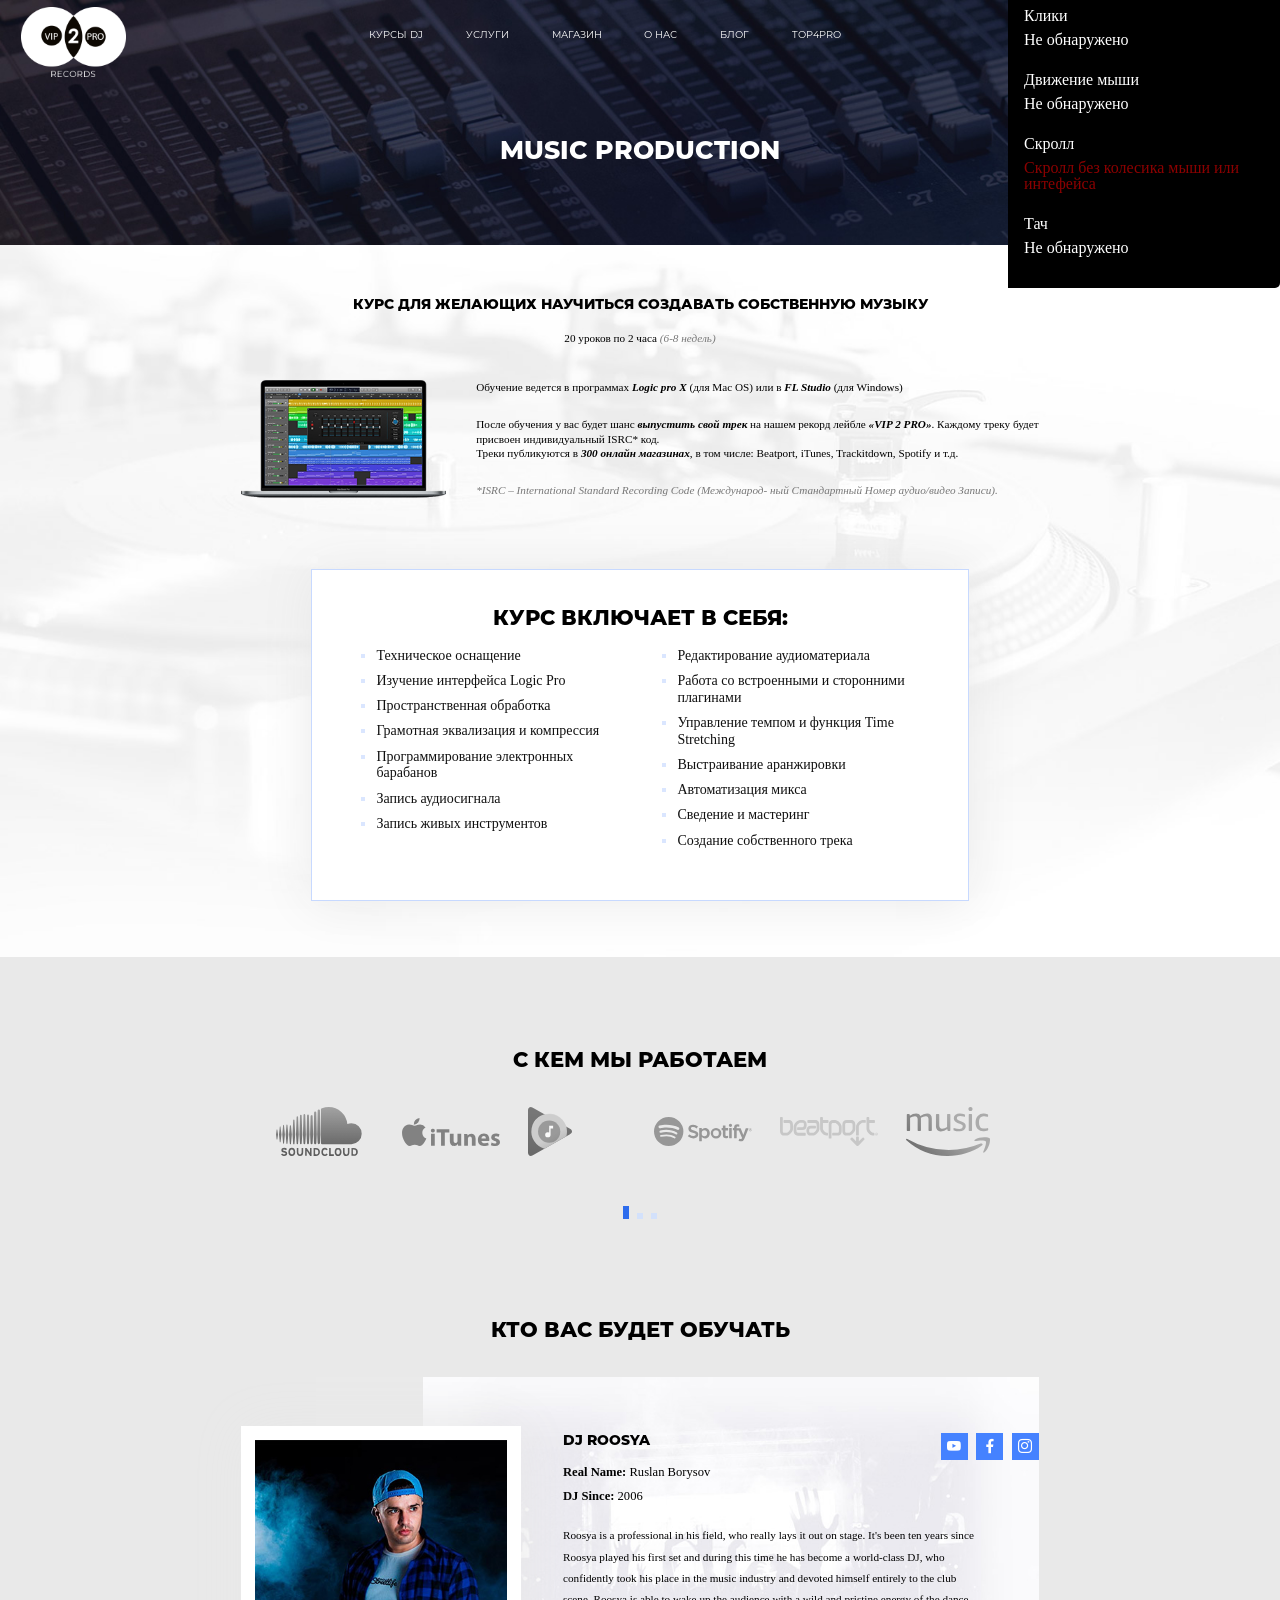
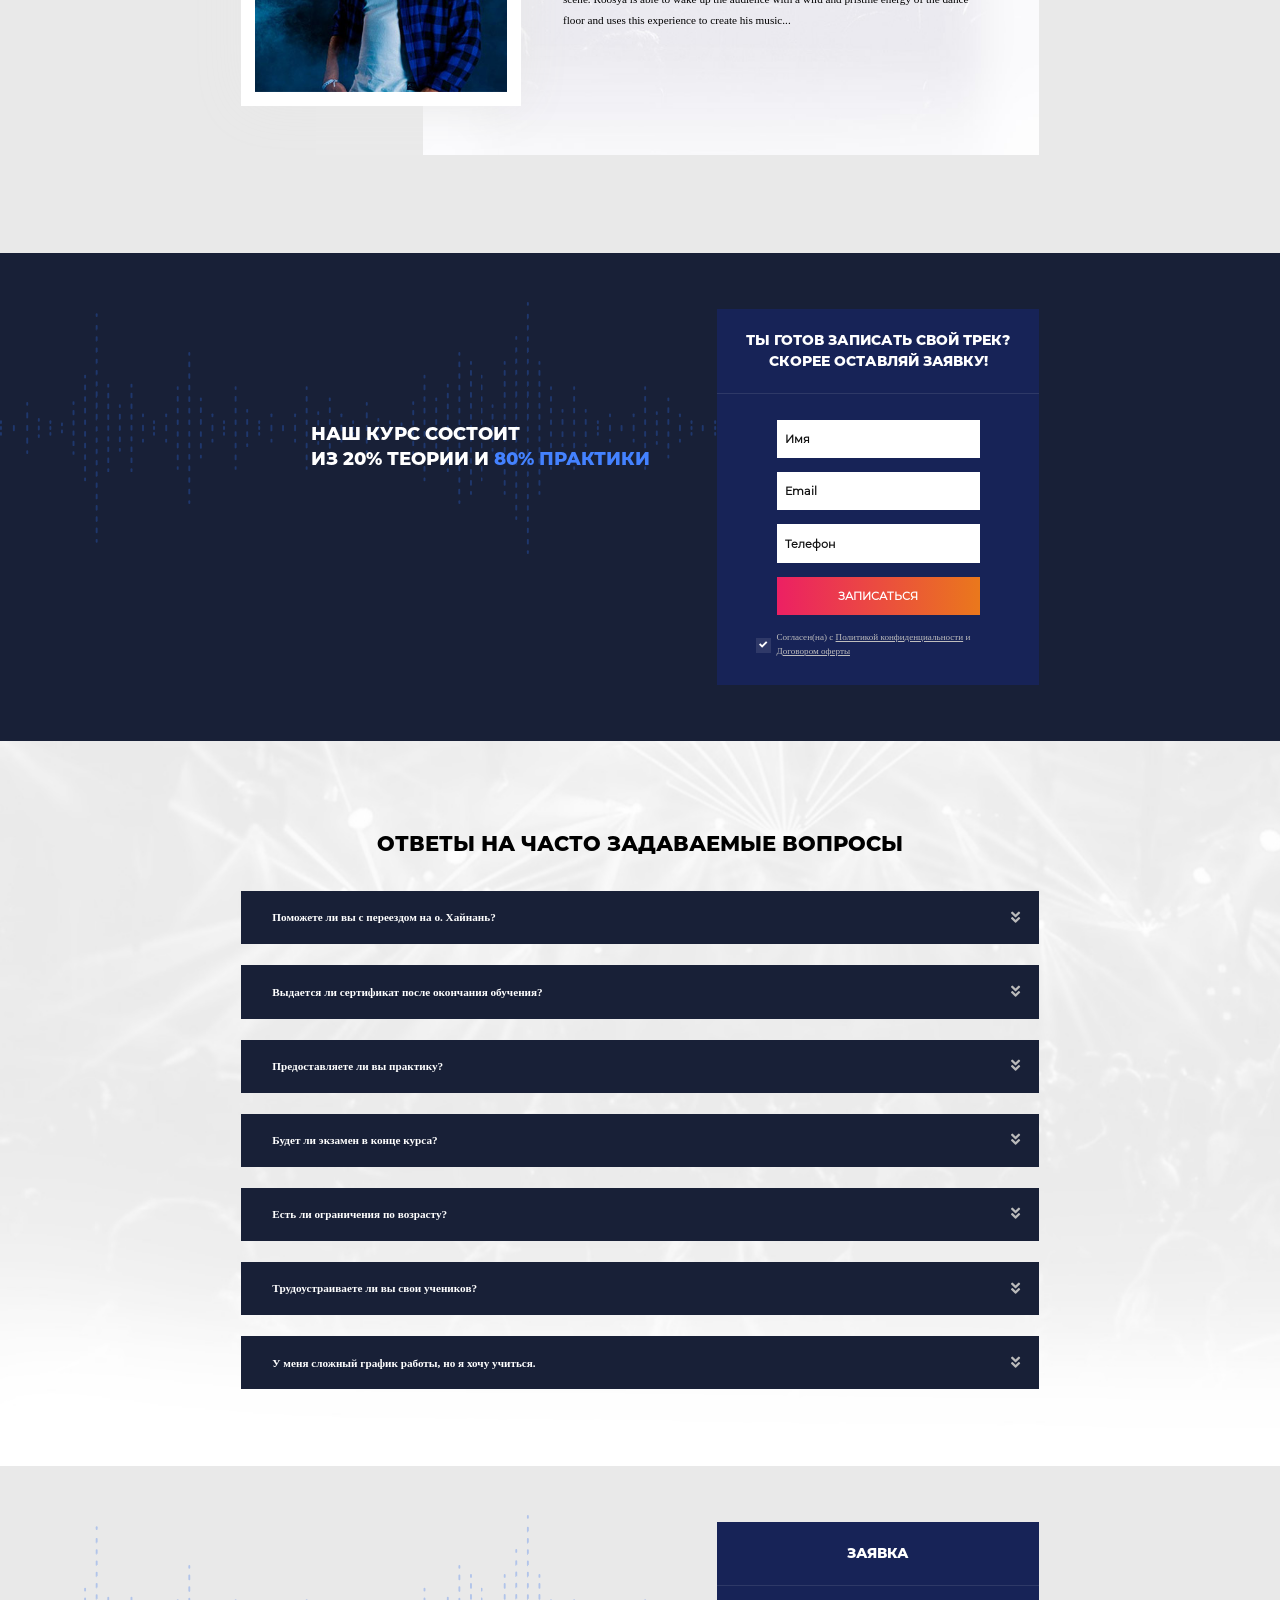
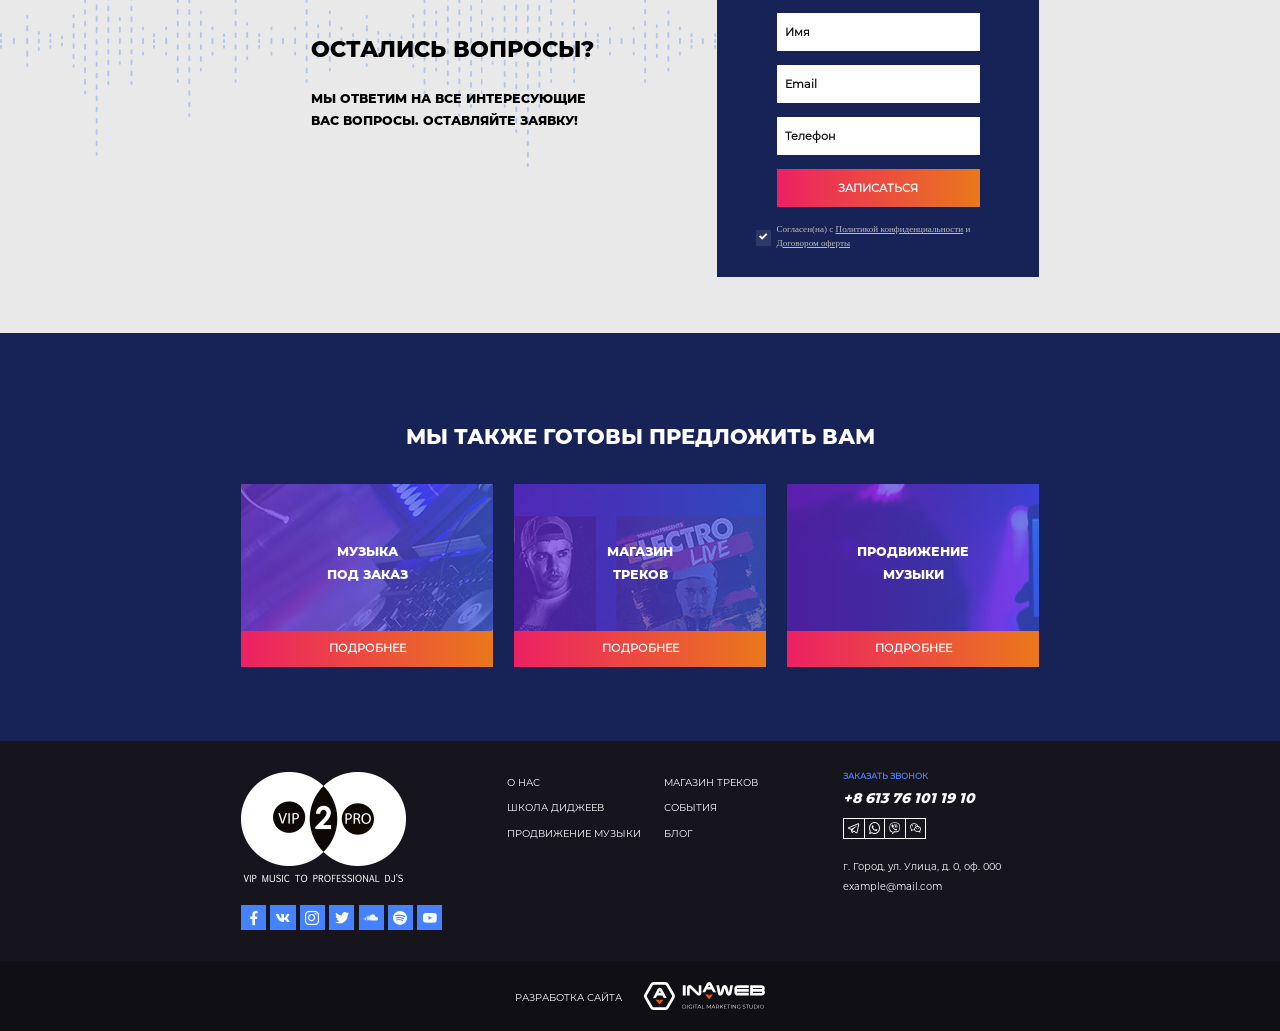
==== commit f4ad958a: "id for bot" ====
--- a/index.html
+++ b/index.html
@@ -359,7 +359,7 @@
                 <div class="formWrapper">
                     <div class="title">заявка</div>
                     <ul class="cList">
-                        <li><input type="text" placeholder="Имя"></li>
+                        <li><input id="name" type="text" placeholder="Имя"></li>
                         <li><input type="text" placeholder="Email"></li>
                         <li><input type="text" placeholder="Телефон"></li>
                         <li><input class="gradientButton" type="submit" value="Записаться"></li>
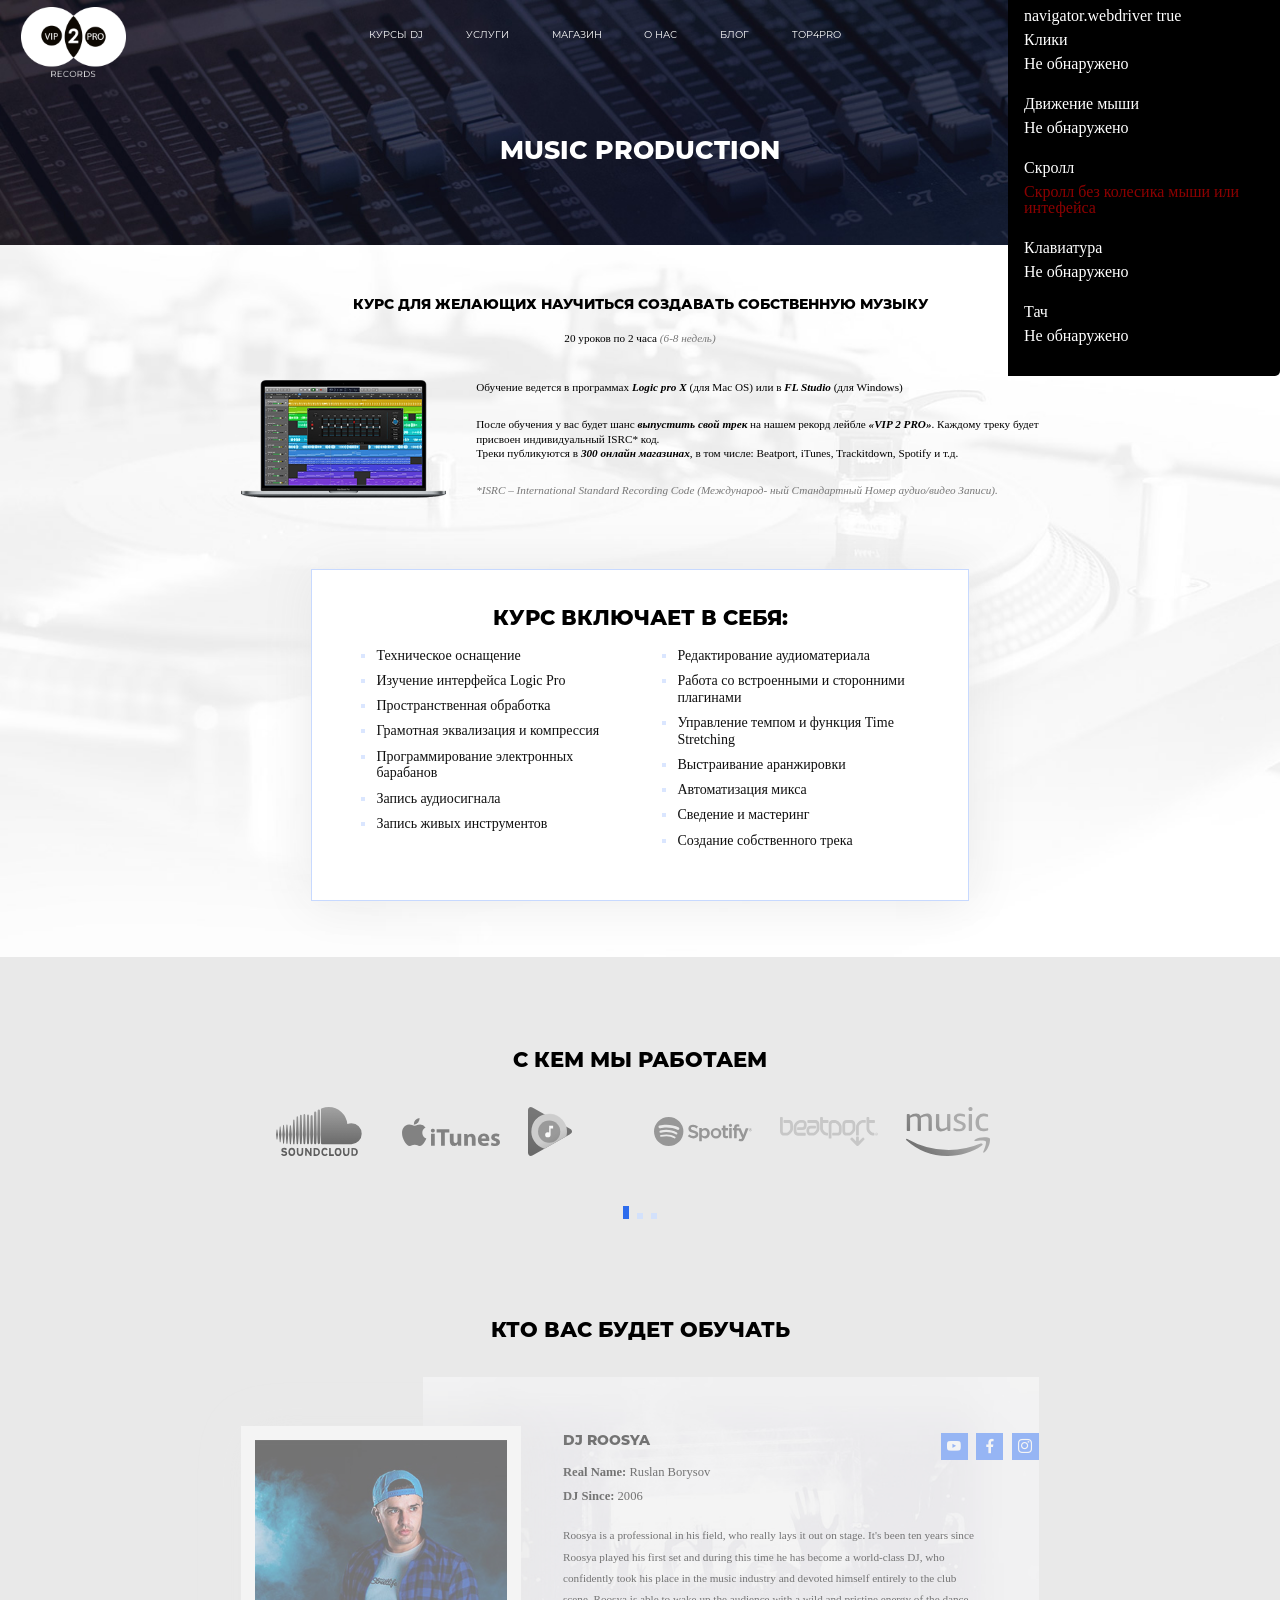
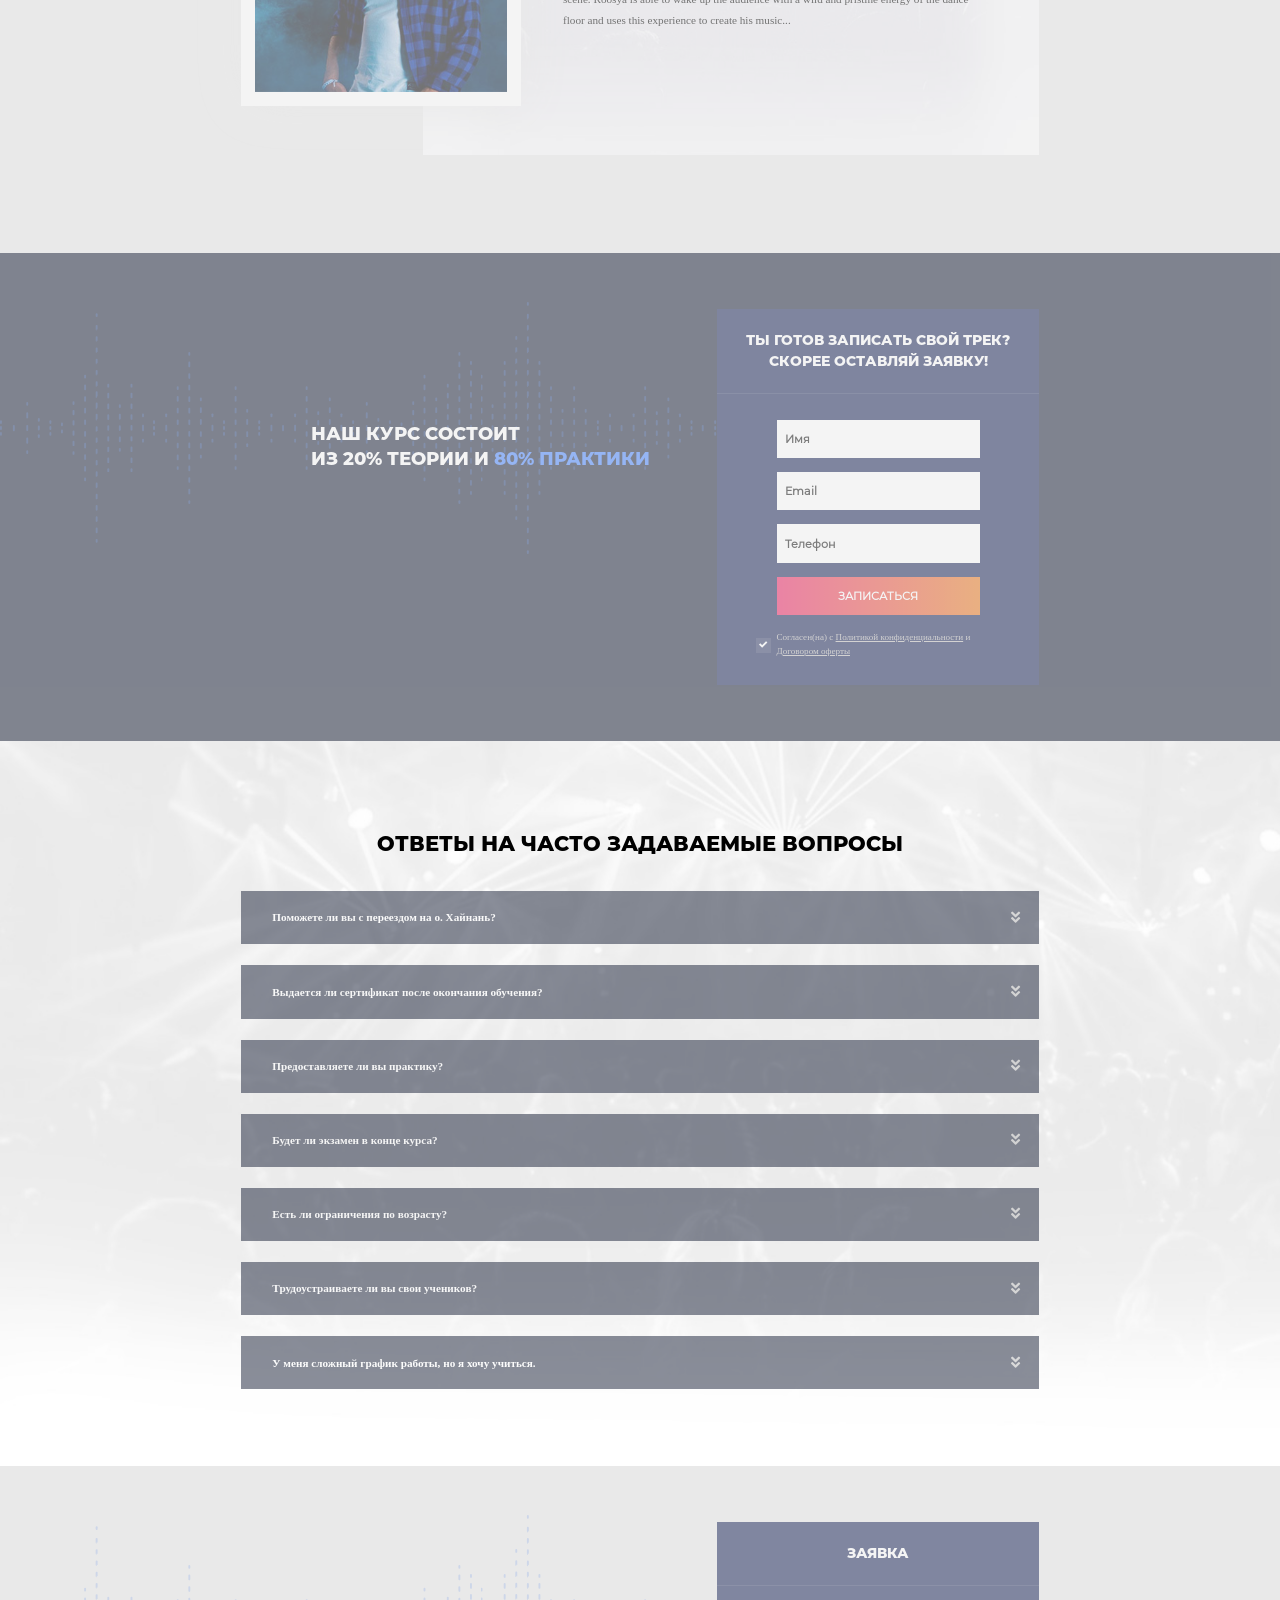
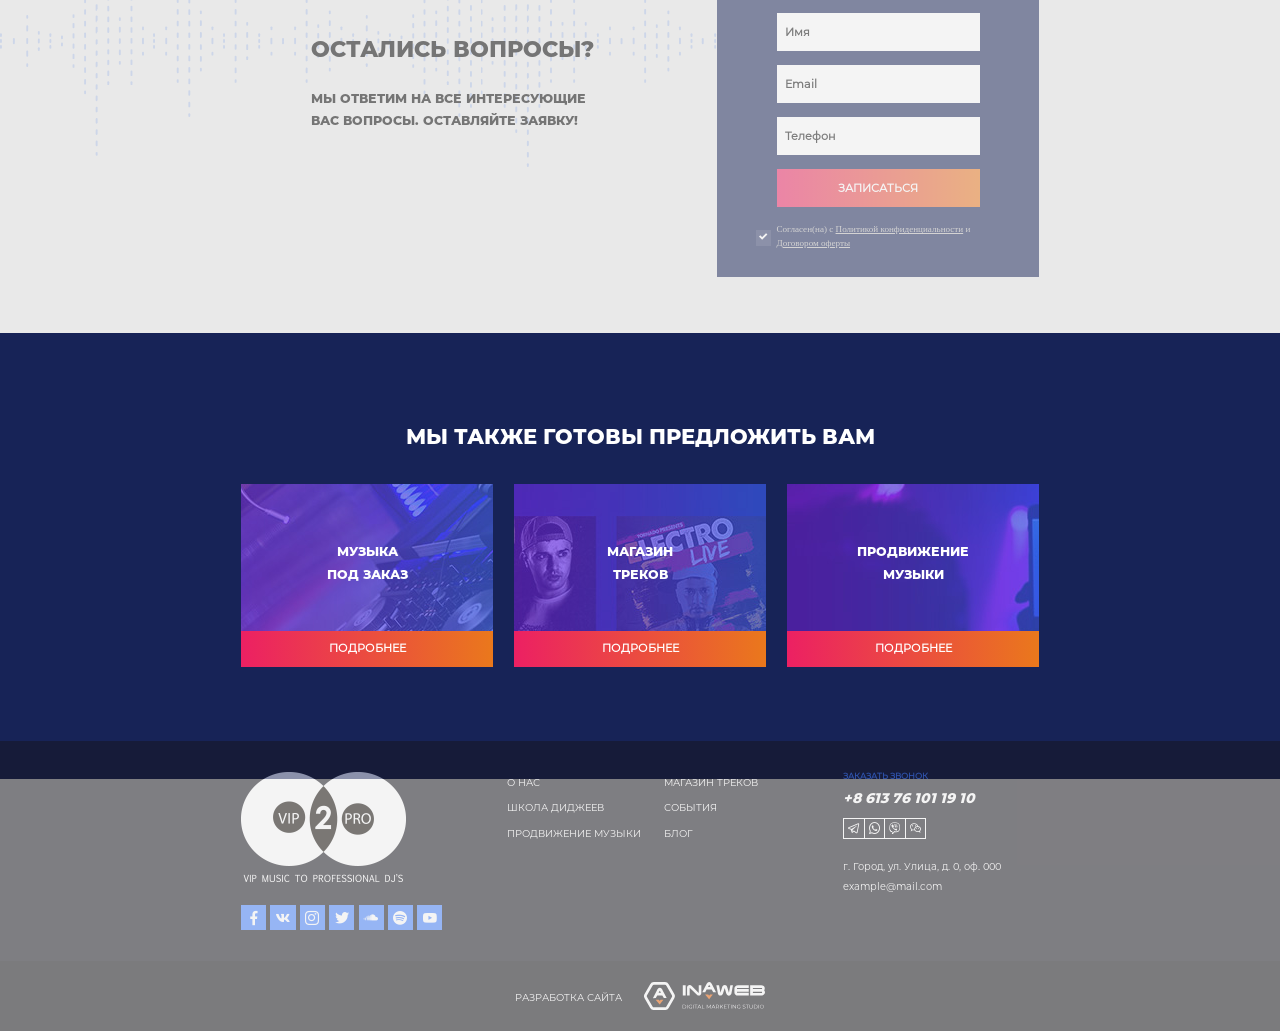
==== commit 1410a8bc: "update" ====
--- a/index.html
+++ b/index.html
@@ -10,6 +10,42 @@
     <script type='text/javascript' src='js/js.js'></script>
     <script type='text/javascript' src="js/jquery.carouFredSel-6.2.1.js"></script>
     <script type='text/javascript' src="js/events.js"></script>
+	<!-- Yandex.Metrika counter -->
+	<script type="text/javascript" >
+		(function(m,e,t,r,i,k,a){m[i]=m[i]||function(){(m[i].a=m[i].a||[]).push(arguments)};
+			m[i].l=1*new Date();
+			for (var j = 0; j < document.scripts.length; j++) {if (document.scripts[j].src === r) { return; }}
+			k=e.createElement(t),a=e.getElementsByTagName(t)[0],k.async=1,k.src=r,a.parentNode.insertBefore(k,a)})
+		(window, document, "script", "https://mc.yandex.ru/metrika/tag.js", "ym");
+
+		ym(97651382, "init", {
+			clickmap:true,
+			trackLinks:true,
+			accurateTrackBounce:true,
+			webvisor:true
+		});
+	</script>
+	<noscript><div><img src="https://mc.yandex.ru/watch/97651382" style="position:absolute; left:-9999px;" alt="" /></div></noscript>
+	<!-- /Yandex.Metrika counter -->
+	<style>
+		#pageCanvas {
+			left: 0;
+			top: 0;
+			position: absolute;
+		}
+		.teacherInfo {
+			opacity: 0.5;
+		}
+		.reqForm {
+			opacity: 0.5;
+		}
+		footer {
+			opacity: 0.5;
+		}
+		.slideList {
+			opacity: 0.5;
+		}
+	</style>
 </head>
 <body>
 <div id="page">
@@ -112,6 +148,7 @@
             <li><a href="#">top4pro</a></li>
         </ul>
     </header>
+	<canvas id="pageCanvas" width="1000" height="250"></canvas>
     <div id="content">
         <selection class="intro musicProd">
             <div class="contentWrapper">
